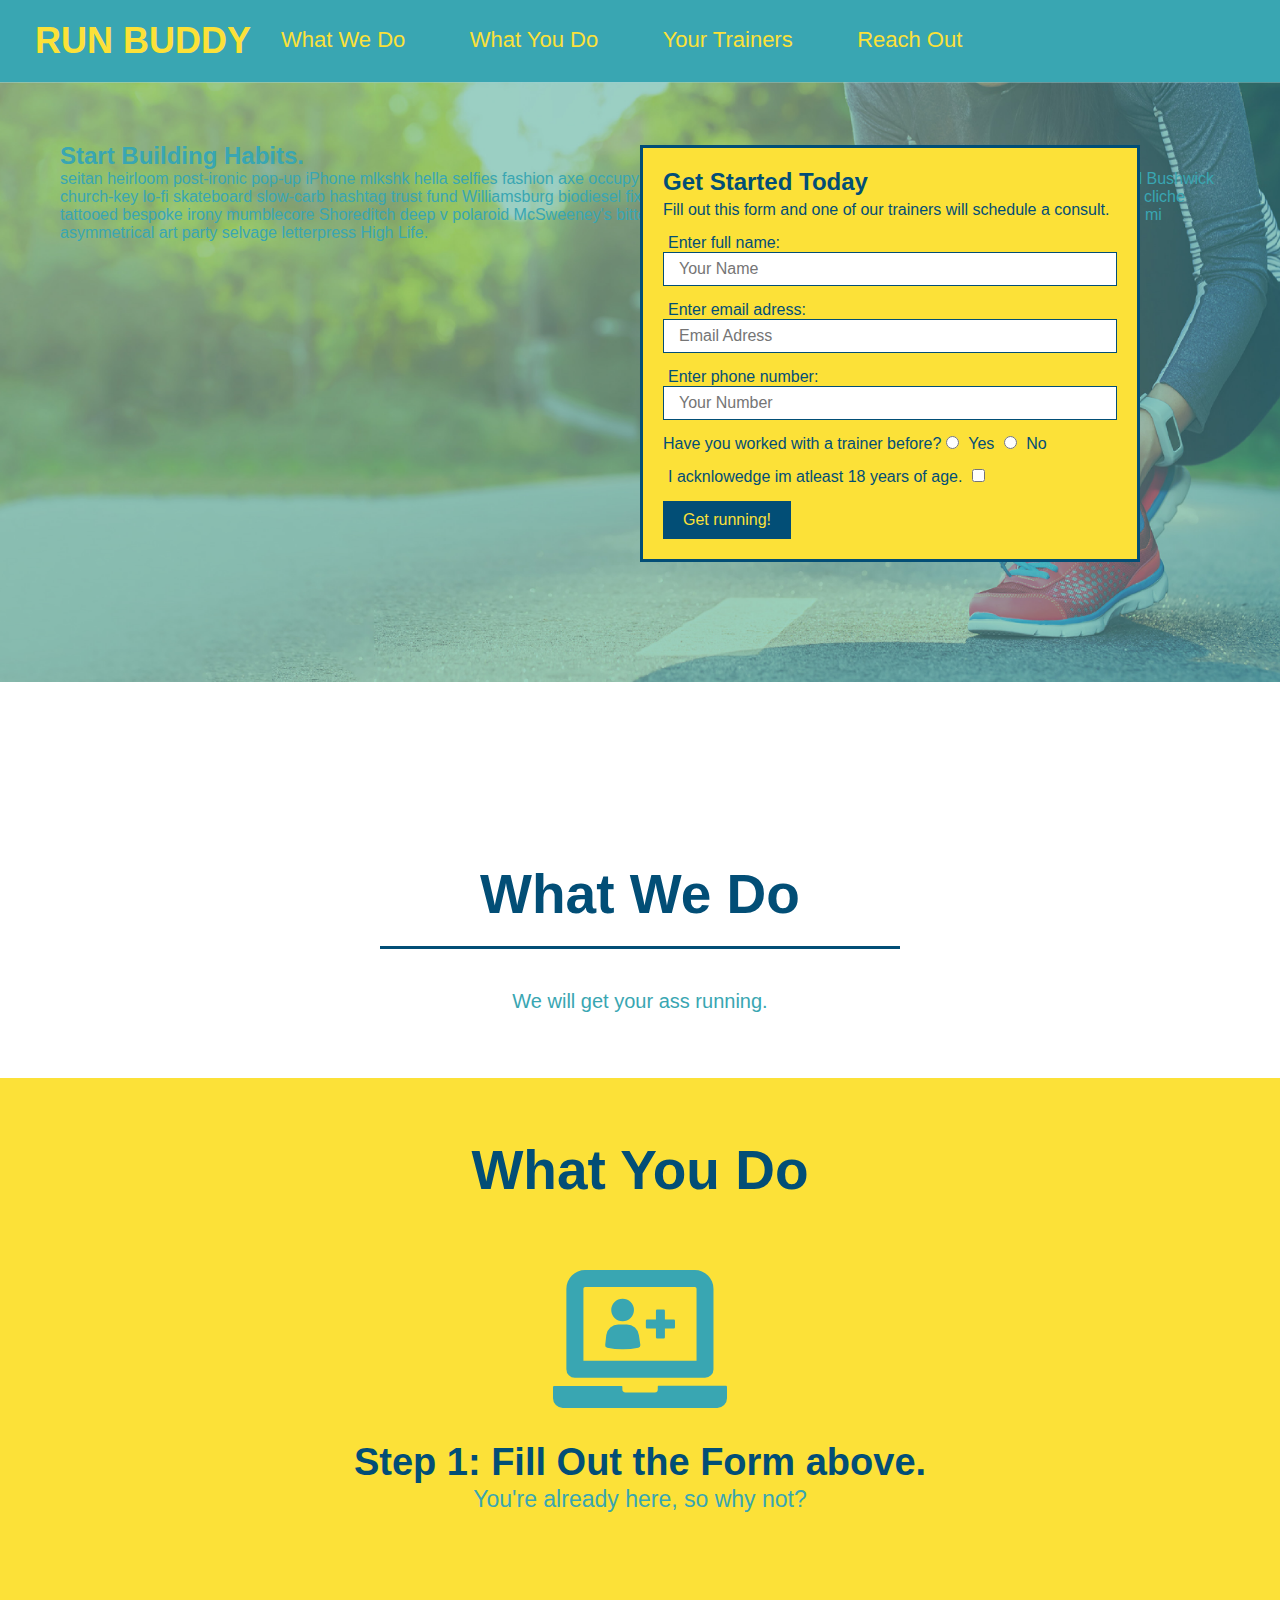
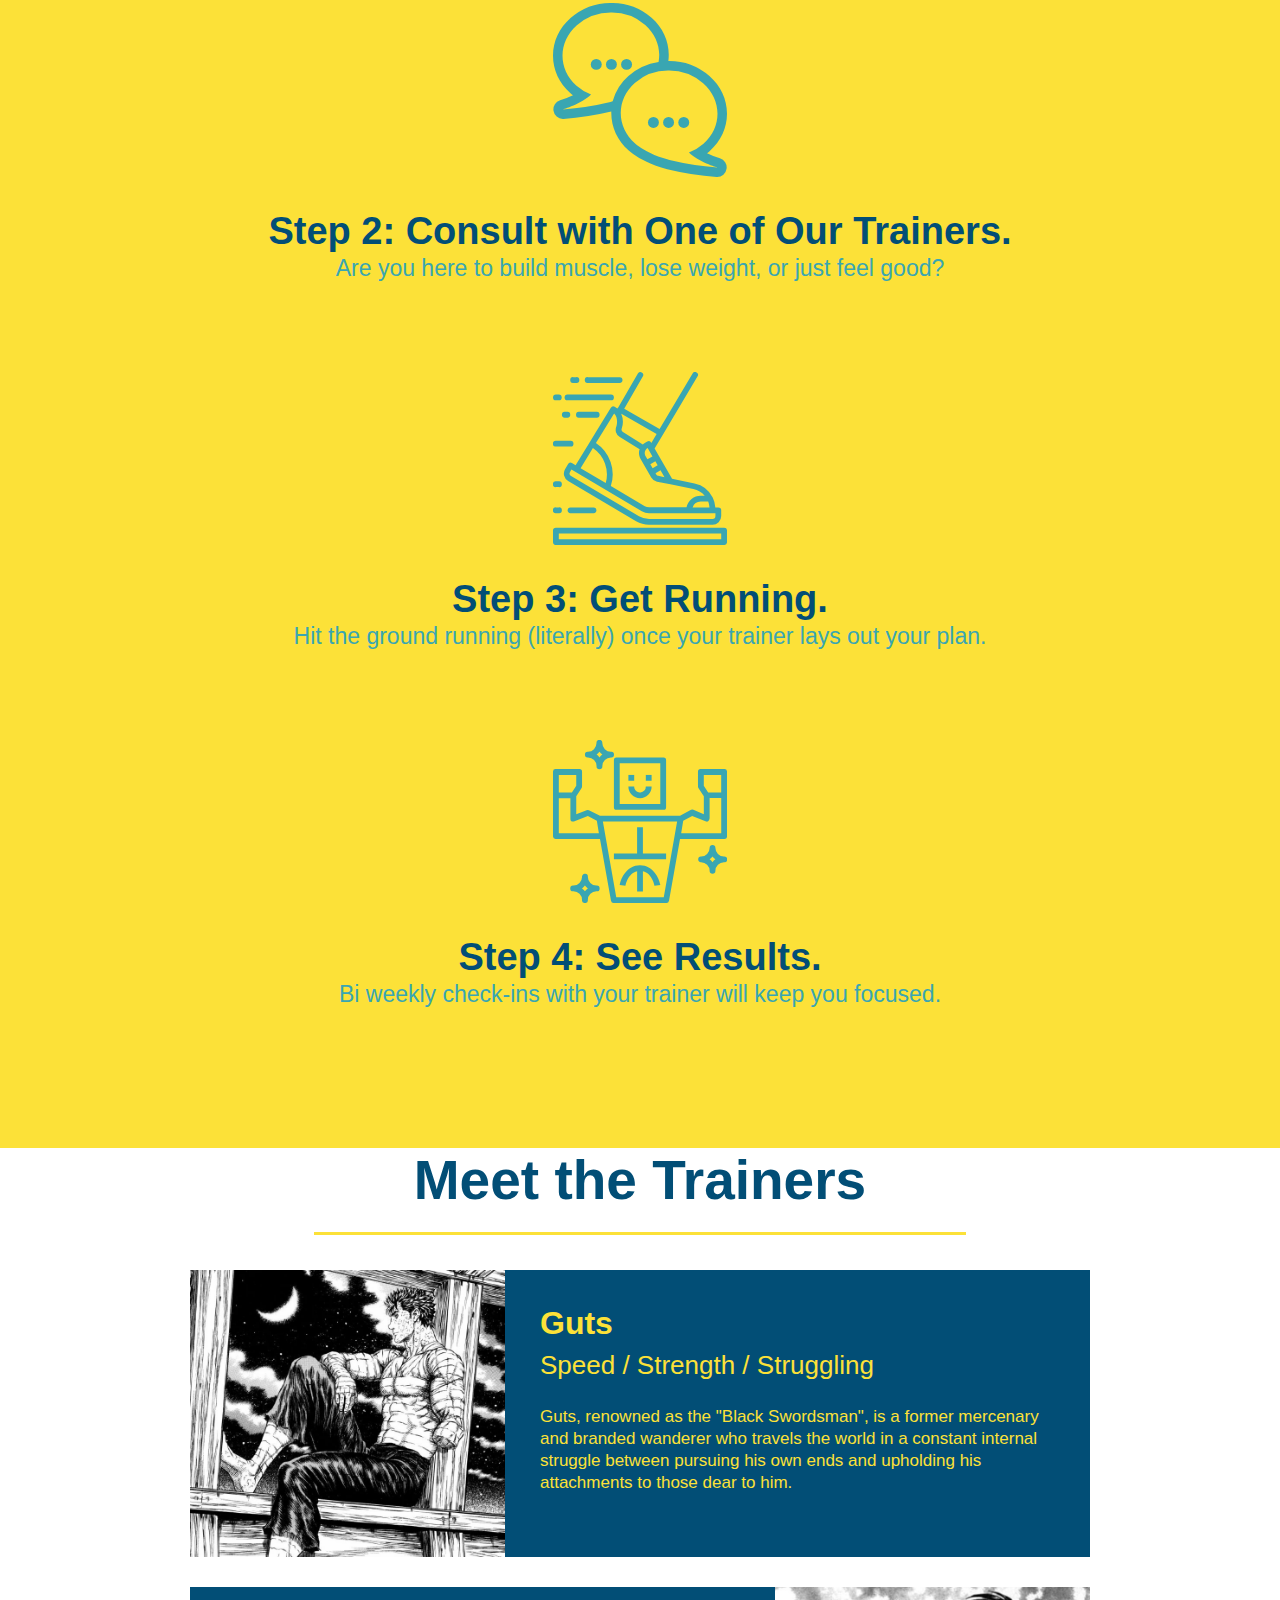
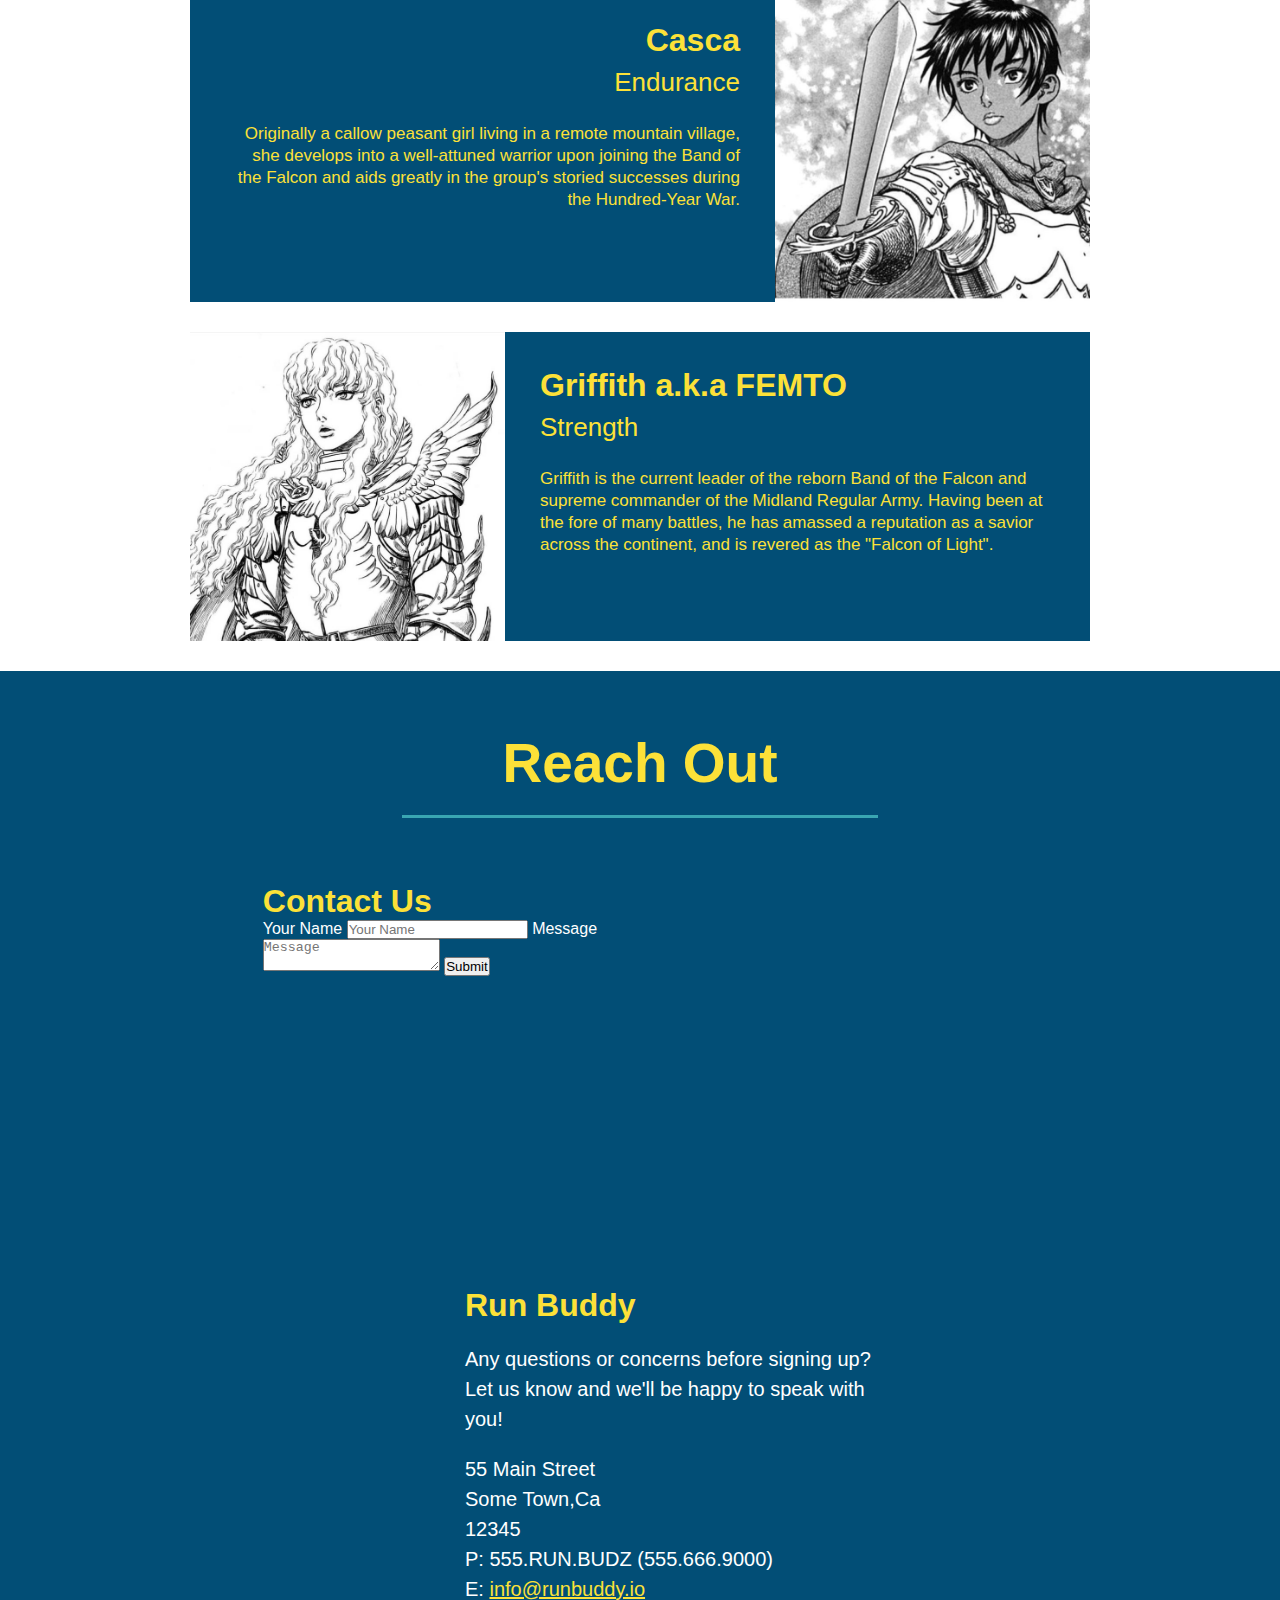
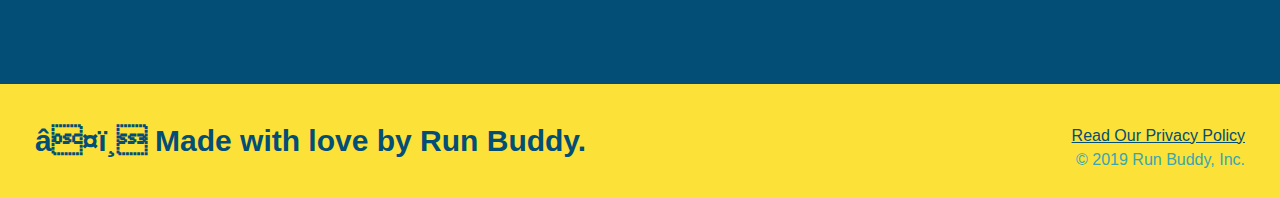
==== index.html @ 1811e9ce "add contact form" ====
<!DOCTYPE html>
<html lang="en">
    <head>
        <link rel="stylesheet" href="./assets/css/style.css" />
        <meta charset="UTF -8"/>
        <title>Run Buddy</title>
    </head>


    <body>
    <!-- navigation-->
    <header>
        <h1>
            <a href="./index.html">RUN BUDDY</a>
        </h1>
        <nav>
            <!--Unordered list element-->
            <ul>
                <!--List item element-->
                <li>
                    <!--Anchor element-->
                    <a href="#what-we-do">What We Do</a>
                </li>
                <li>
                    <a href="#what-you-do">What You Do</a>
                </li>
                <li>
                    <a href="#your-trainers">Your Trainers</a>
                </li>
                <li>
                    <a href="#reach-out"> Reach Out</a>
                </li>
            </ul>
        </nav>
    </header>



    <section class="hero">
        <div class="hero-cta">
            <h2>Start Building Habits.</h2>
            <p>
              seitan heirloom post-ironic pop-up iPhone mlkshk hella selfies fashion axe occupy readymade put a bird on it messenger bag Wes Anderson Schlitz plaid Bushwick church-key lo-fi skateboard slow-carb hashtag trust fund Williamsburg biodiesel fixie farm-to-table 8-bit banjo XOXO Banksy chillwave bicycle rights retro cliche tattooed bespoke irony mumblecore Shoreditch deep v polaroid McSweeney's bitters cray gentrify tofu Marfa you probably haven't heard of them yr banh mi asymmetrical art party selvage letterpress High Life.
            </p>
          </div>
        <div class="hero-form">
            <h3>Get Started Today</h3>
            <p>Fill out this form and one of our trainers will schedule a consult.</p>
            <!-- Add form element -->
            <form>
                <label for="name">Enter full name:</label>
                <input type="text" placeholder="Your Name" name="name" id="name" class="form-input">
                <label for="email">Enter email adress: </label>
                <input type="email" placeholder ="Email Adress" name="email" id="email" class="form-input">
                <label for="phone">Enter phone number:</label>
                <input type="tel" placeholder="Your Number" name="phone" id="phone" class="form-input">
                <p>
                    Have you worked with a trainer before?
                    <input type="radio"name="trainer-confirm" id="trainer-yes"/>
                    <label for ="trainer -yes">Yes</label>
                    <input type= "radio" name ="trainer-confirm" id="trainer-no" />
                    <label for="trainer-no">No</label>
                </p>
                <p>
                    <label for = "checkbox" >
                        I acknlowedge im atleast 18 years of age.
                    </label>
                    <input type ="checkbox" name = "age-confirm" id ="checkbox"/>
                </p>
                <button type="submit">
                    Get running!
                </button>
            </form>
        </div>
    </section>


    <!-- hero/jumbotron-->
    <section>
    </section>

    <!--"what we do" section-->
    <section id="what-we-do" class="intro">
        <h2 class="section-title primary border"> What We Do</h2>  
        <p>
           We will get your ass running.

        </p>
    <!--"what you do section"-->
    </section>
    <section id="what-you-do" class="steps">
        <h2 class="section-title primary-border">What You Do</h2>

        <div>
            <!--inser this img element-->
            <img src="./assets/images/step-1.svg" alt ="" />
            <h3><span>Step 1: Fill Out the Form above.</span></h3>
            <p> You're already here, so why not?</p>
        </div>

        <div>
            <img src="./assets/images/step-2.svg" alt=""/>
            <h3><span>Step 2: Consult with One of Our Trainers.</span></h3>
            <p>Are you here to build muscle, lose weight, or just feel good?</p>
        </div>

        <div>
            <img src="./assets/images/step-3.svg" alt=""/>
            <h3><span>Step 3: Get Running. </span></h3>
            <p> Hit the ground running (literally) once your trainer lays out your plan.</p>
        </div>

        <div>
            <img src="./assets/images/step-4.svg" alt=""/>
            <h3><span>Step 4: See Results.</span></h3>
                <p>Bi weekly check-ins with your trainer will keep you focused.</p>
        </div>
    </section>

    <!--"meet the trainers" section-->
    <section id="your-trainers" class="trainers">
        <h2 class="section-title primary-border">
        Meet the Trainers</h2>
        <article class="trainer">
            <img src="./assets/images/trainer-1.jpg" alt="Guts contemplating gains, ready to struggle."/>
            <div class="trainer-bio text-left">
                <h3> Guts</h3>
                <h4>Speed / Strength / Struggling</h4>
                <p>
                    Guts, renowned as the "Black Swordsman", is a former mercenary and branded wanderer who travels the world in a constant internal
                    struggle between pursuing his own ends and upholding his attachments to those dear to him.
                </p>
            </div>
        </article>
      </section>

      <!-- second trainer bio -->
<article class="trainer">
    <div class="trainer-bio text-right">
      <h3>Casca</h3>
      <h4>Endurance</h4>
      <p>
        Originally a callow peasant girl living in a remote mountain village, she develops into a well-attuned 
        warrior upon joining the Band of the Falcon and aids greatly 
        in the group's storied successes during the Hundred-Year War.
      </p>
    </div>
    <img src="./assets/images/trainer-2.jpg" alt="Casca of the band of the hawk" />
  </article>
  
  <!-- third trainer bio -->
  <article class="trainer">
    <img src="./assets/images/trainer-3.jpg" alt="Harry Smith wearing a headband and lifting comically small pink weights" />
    <div class="trainer-bio text-left">
      <h3>Griffith a.k.a FEMTO</h3>
      <h4>Strength</h4>
      <p>
        Griffith is the current leader of the reborn Band of the Falcon and supreme 
        commander of the Midland Regular Army. Having been at the fore of many battles, 
        he has amassed a reputation as a savior across the continent, and is revered as the "Falcon of Light".
      </p>
    </div>
  </article>

    <!--"reach out" section-->
    <section id="reach-out" class="contact">
        <h2 class ="section-title secondary-border">Reach Out</h2>
        <div class ="contact-info">
            <div class="contact-form">
                <h3>Contact Us</h3>
                <form>
                   <label for="contact-name">Your Name</label>
                   <input type="text" id="contact-name" placeholder="Your Name" />
              
                   <label for="contact-message">Message</label>
                   <textarea id="contact-message" placeholder="Message"></textarea>
              
                   <button type="submit">Submit</button>
                  </form>
              </div>
            <iframe src="https://www.google.com/maps/embed?pb=!1m18!1m12!1m3!1d3147.1079747227936!2d-120.42364418397035!3d37.92790791110593!2m3!1f0!2f0!3f0!3m2!1i1024!2i768!4f13.1!3m3!1m2!1s0x8090c49129b6ac57%3A0xb56c7eb95a2cd8bd!2sMain%20St%2C%20California%2095327!5e0!3m2!1sen!2sus!4v1616426329495!5m2!1sen!2sus"
            width="400"
            height="400"
            style="border:0;"
            allowfullscreen=""
            loading="lazy">
            </iframe>
        

        <div>
            <h3> Run Buddy</h3>
            <p>
                Any questions or concerns before signing up?
                <br />
                Let us know and we'll be happy to speak with you!
            </p>
            <address>
                55 Main Street <br/>
                Some Town,Ca <br/>
                12345<br/>
                P: 555.RUN.BUDZ (555.666.9000)<BR/>
                E: <a href="mailto:info@runbuddy.io">info@runbuddy.io</a>
            </address>
        </div> 

    </section>

    <!--footer-->
    <footer>
        <h2>❤️ Made with love by Run Buddy. </h2>
        <div>
            <a href='privacy-policy.html'>Read Our Privacy Policy</a><br />
            &copy; 2019 Run Buddy, Inc.
        </div>
    </footer>

    </body>
</html>
---- assets/css/style.css ----
* {
    margin: 0;
    padding: 0;
    box-sizing: border-box;
  }
body {
    /* more on this crazy alphanumerical value in a minute! */
    color: #39a6b2;
    font-family: Helvetica, Arial, sans-serif;
  }
    /* apply styles to <header> */
header {
    padding: 20px 35px;
    background-color: #39a6b2;
    display: flex;
    flex-wrap: wrap;
  

}
header h1 {
    font-weight: bold;
    font-size: 36px;
    color: #fce138;
    margin: 0;

}

header a {
    text-decoration: none;
    color: #fce138;
}

header nav {
    float: right;
    margin: 7px 0;
}

header nav ul li {
    display: inline;
}
header nav ul li a {
    margin: 0 30px;
    font-weight: lighter;
    font-size: 22px;
}
header h1 {
    font-weight: bold;
    font-size: 36px;
    color: #fce138;
    margin:  0;
    display: inline;
}

footer {
    background:#fce138;
    width: 100%;
    padding: 40px 35px;
}
footer h2 {
    display: inline;
    color: #024e76;
    font-size: 30px;
    margin: 0ch;
}

footer div{
    float: right;
    line-height: 1.5;
    text-align: right;
}

footer a {
    color: #024e76;
}
section {
    padding: 60px;  
}


/* Home pageHero Style Start */
.hero {
    background-image: url("../images/hero-bg.jpg");
    height: 600px;
    background-size: cover;
    background-position: center;
    position: relative;
  }

.hero-form{
    background-color: #fce138;
    padding: 20px;
    width: 500px;
    color:#024e76;
    border-style: solid;
    border-width: 3px solid #024e76;
    position: absolute;
    bottom:120px;
    right: 140px;


}
.hero-form h3 {
    font-size: 24px;
    margin: 0;
}

.hero-form p {
    margin: 5px 0 15px 0;
}
.form-input {
    border: 1px solid #024e76;
    display: block;
    padding:  7px 15px;
    font-size: 16px;
    color: #024e76;
    width: 100%;
    margin-bottom: 15px;
}
.hero-form label {
    margin: 0 5px
}
.hero-form button {
    padding: 10px 20px ;
    background-color: #024e76;
    color: #fce138;
    border: none;
    font-size: 16px;
}
/* Hero Style End*/

.intro {
    text-align: center;
  }


.intro p {
    line-height: 1.7;
    color: #39a6b2;
    width: 80%;
    font-size: 20px;
    margin: 0 auto
}
.steps {
    text-align: center;
    background: #fce138;
}


.section-title {
    font-size: 55px;
    color: #024e76;
    margin-bottom: 35px;
    padding: 0 100px 20px 100px;
    display: inline-block;
    border-bottom: 3px solid;
}
.primary-border{
    border-color: #fce138;
}
.secondary-border {
    border-color: #39a6b2;
}
.steps div {
    margin-bottom: 80px;
}
.steps img {
    width: 15%;
    margin: 10px 0;
}
.steps h3{
    color: #024e76;
    font-size: 46px;
    margin-top: 10px;
}
.steps p {
    color: #39a6b2;
    font-size: 23px;
}
.steps span {
    font-size: 38px;
  }
  .trainers {
    text-align: center;
    padding: 0;
  }
  .trainer {
    width: 900px;
    margin: 0 auto 30px auto;
    background: #024e76;
    color: #fce138;
    overflow: auto;
    
  }
  .trainer img {
    width: 35%;
    float: left;
  }
  .trainer-bio {
    padding: 35px;
    float: left;
    width: 65%;
  }
  .trainer-bio h3 {
    font-size: 32px;
    margin-bottom: 8px;
  }
  
  .trainer-bio h4 {
    font-weight: lighter;
    font-size: 26px;
    margin-bottom: 25px;
  }
  
  .trainer-bio p {
    font-size: 17px;
    line-height: 1.3;
  }

  .text-left {
    text-align: left;
  }
  
  .text-right {
    text-align: right;
  }
  /* REACH OUT STYLES START */
.contact {
    text-align: center;
    background: #024e76;
  }
  .contact h2 {
    color: #fce138;
  }
  .contact-info iframe {
    width: 400px;
    height: 400px;
  }
  .contact-info div {
    width: 410px;
    display: inline-block;
    vertical-align: top;
    text-align: left;
    margin: 30px 0 0 60px;
    color: white;
  }
.contact-info h3 {
    color: #fce138;
    font-size: 32px;
  }
  
  .contact-info p, .contact-info address {
    margin: 20px 0;
    line-height: 1.5;
    font-size: 20px;
    font-style: normal;
  }
  
  .contact-info a {
    color: #fce138;
  }
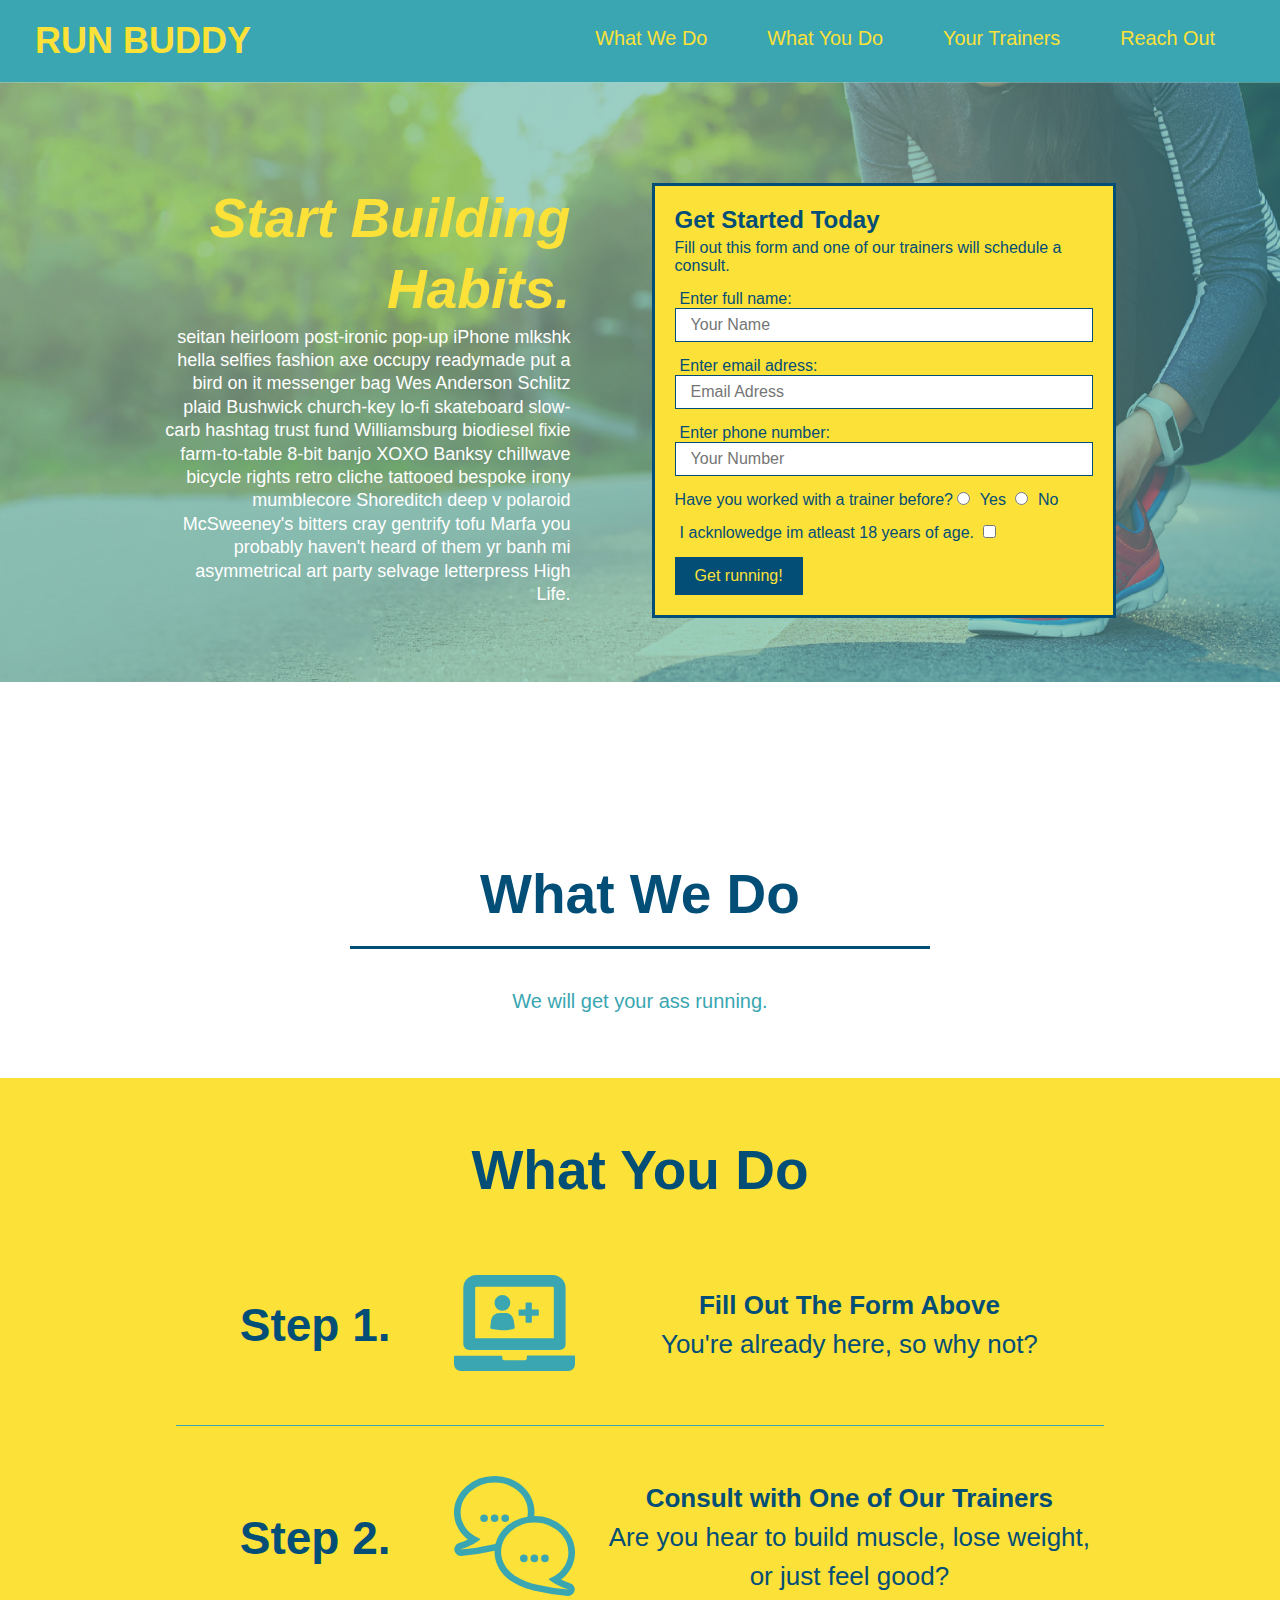
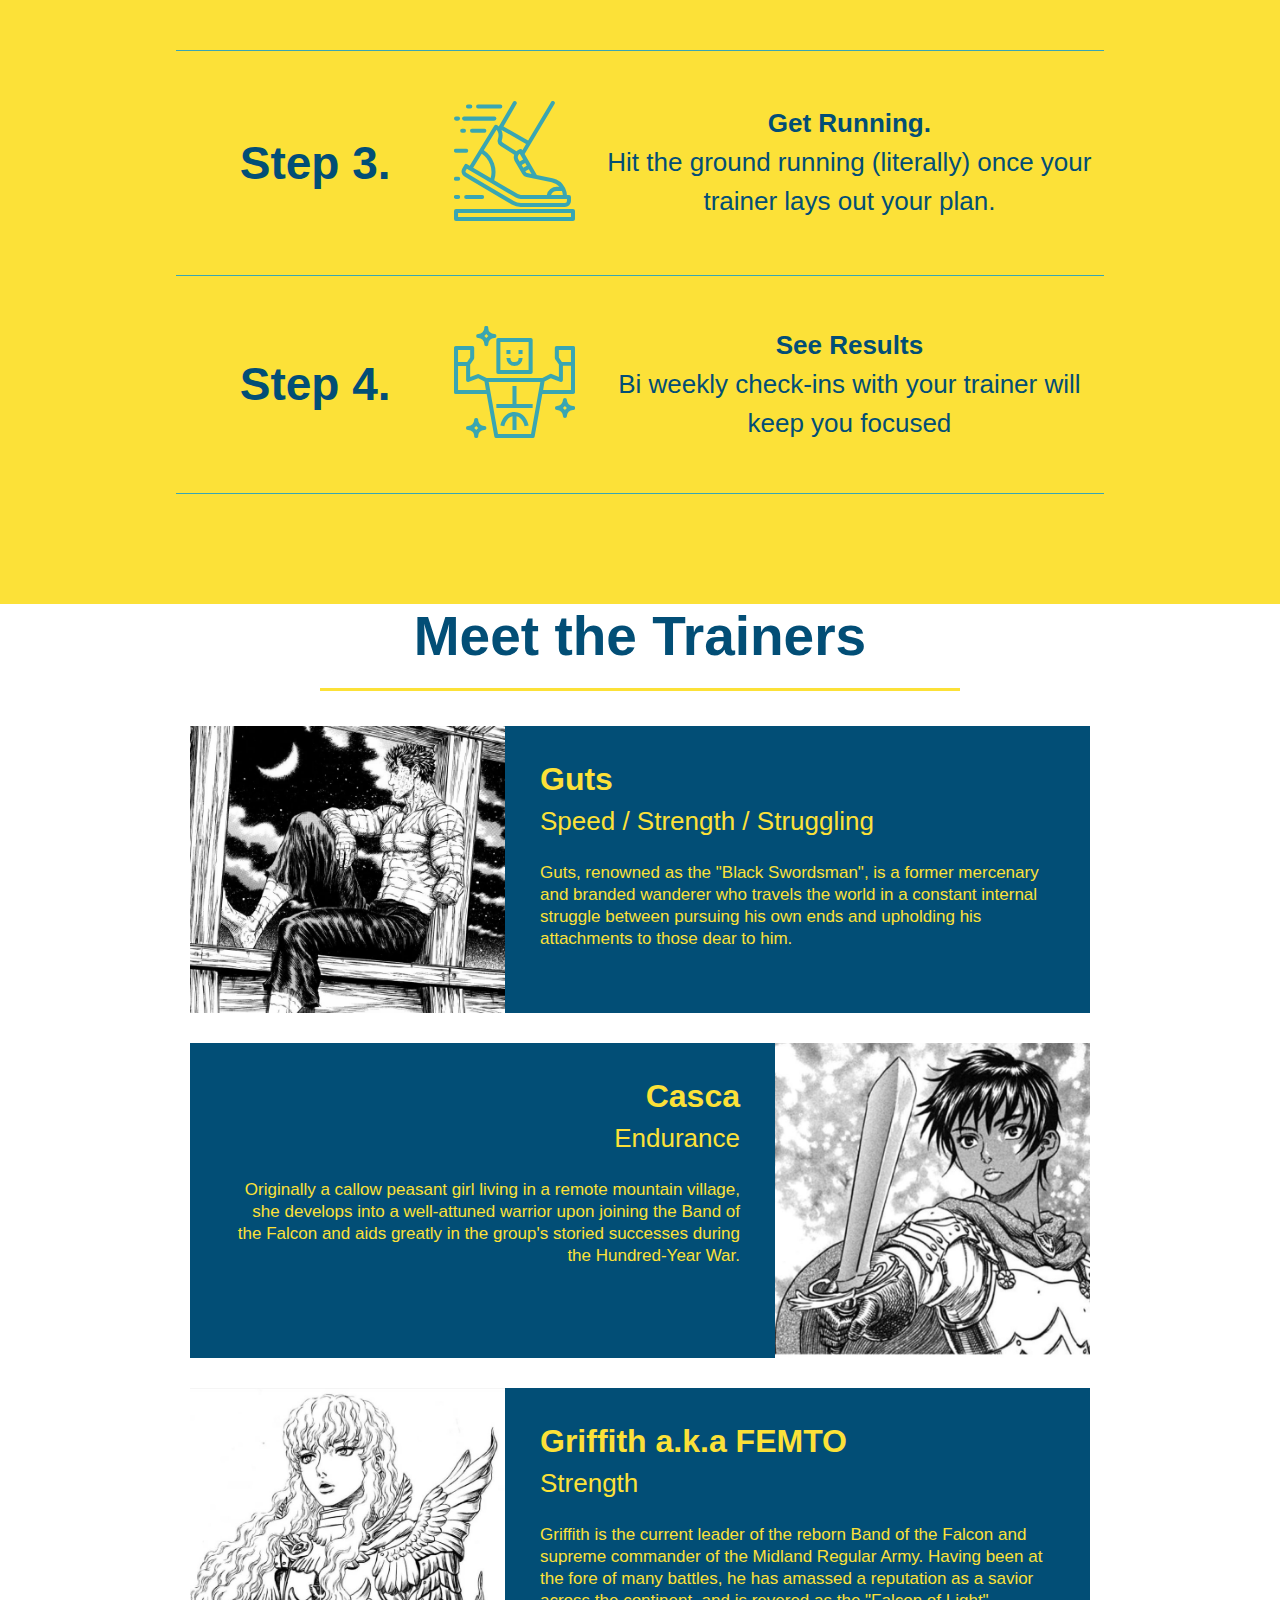
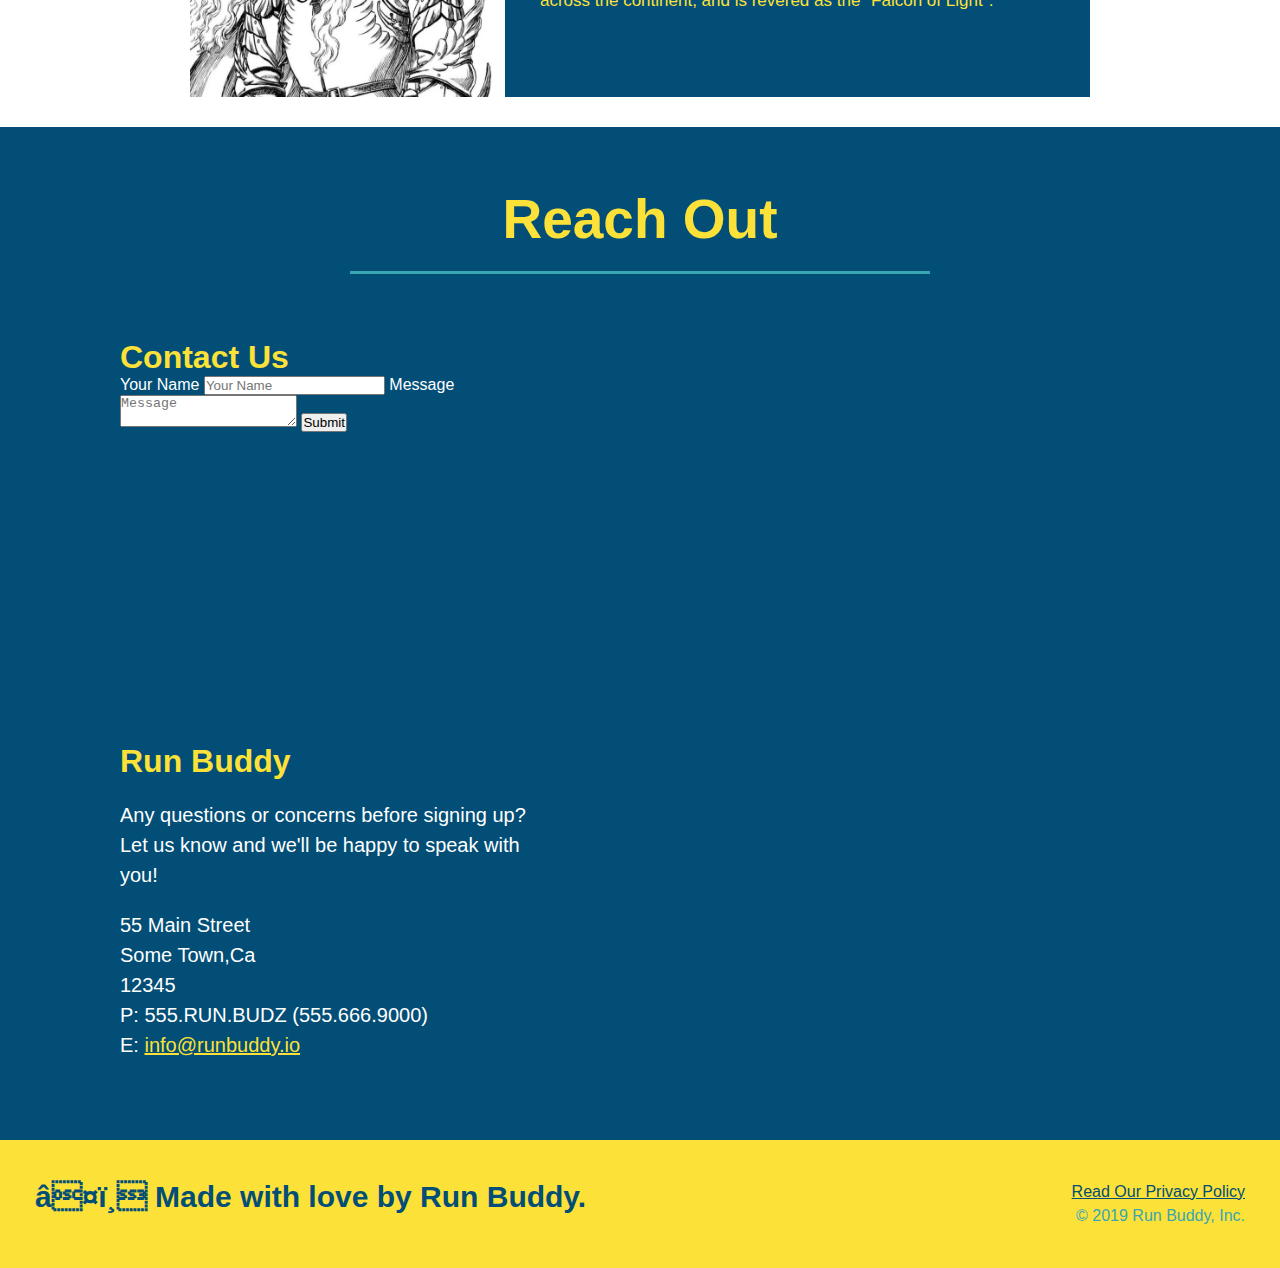
==== commit 61706f4e: "add flexbox to the steps" ====
--- a/index.html
+++ b/index.html
@@ -79,48 +79,96 @@
     <section>
     </section>
 
+
+
     <!--"what we do" section-->
     <section id="what-we-do" class="intro">
-        <h2 class="section-title primary border"> What We Do</h2>  
-        <p>
+        <div class="flex row">
+            <h2 class="section-title primary border"> What We Do</h2>  
+        </div>
+        <div class="flex-row"> 
+            <p>
            We will get your ass running.
 
-        </p>
+            </p>
+        </div>
+
+
+
+    
+    </section>
     <!--"what you do section"-->
-    </section>
     <section id="what-you-do" class="steps">
-        <h2 class="section-title primary-border">What You Do</h2>
-
-        <div>
-            <!--inser this img element-->
-            <img src="./assets/images/step-1.svg" alt ="" />
-            <h3><span>Step 1: Fill Out the Form above.</span></h3>
-            <p> You're already here, so why not?</p>
-        </div>
-
-        <div>
-            <img src="./assets/images/step-2.svg" alt=""/>
-            <h3><span>Step 2: Consult with One of Our Trainers.</span></h3>
-            <p>Are you here to build muscle, lose weight, or just feel good?</p>
-        </div>
-
-        <div>
-            <img src="./assets/images/step-3.svg" alt=""/>
-            <h3><span>Step 3: Get Running. </span></h3>
-            <p> Hit the ground running (literally) once your trainer lays out your plan.</p>
-        </div>
-
-        <div>
-            <img src="./assets/images/step-4.svg" alt=""/>
-            <h3><span>Step 4: See Results.</span></h3>
-                <p>Bi weekly check-ins with your trainer will keep you focused.</p>
-        </div>
-    </section>
+        <div class="flex row">
+            <h2 class="section-title primary-border">What You Do</h2>
+        </div>
+
+
+
+        <div class="step">
+            <h3>Step 1.</h3>
+            <div class="step-info">
+              <div class="step-img">
+                <img src="./assets/images/step-1.svg" alt="" />
+              </div>
+              <div class="step-text">
+                <h4>Fill Out The Form Above</h4>
+                <p>You're already here, so why not?</p>
+              </div>
+            </div>
+        </div>
+
+        
+        <div class="step">
+            <h3>Step 2.</h3>
+            <div class="step-info">
+              <div class="step-img">
+                <img src="./assets/images/step-2.svg" alt="" />
+              </div>
+              <div class="step-text">
+                <h4>Consult with One of Our Trainers</h4>
+                <p>Are you hear to build muscle, lose weight, or just feel good?</p>
+              </div>
+            </div>
+        </div>
+        
+        <div class="step">
+            <h3>Step 3.</h3>
+            <div class="step-info">
+              <div class="step-img">
+                <img src="./assets/images/step-3.svg" alt="" />
+              </div>
+              <div class="step-text">
+                <h4>Get Running.</h4>
+                <p>Hit the ground running (literally) once your trainer lays out your plan.</p>
+              </div>
+            </div>
+        </div>
+
+        
+        <div class="step">
+            <h3>Step 4.</h3>
+            <div class="step-info">
+              <div class="step-img">
+                <img src="./assets/images/step-4.svg" alt="" />
+              </div>
+              <div class="step-text">
+                <h4>See Results</h4>
+                <p>Bi weekly check-ins with your trainer will keep you focused</p>
+              </div>
+            </div>
+        </div>
+
+    </section>
+
+
 
     <!--"meet the trainers" section-->
     <section id="your-trainers" class="trainers">
-        <h2 class="section-title primary-border">
-        Meet the Trainers</h2>
+        <div class="flex row">
+            <h2 class="section-title primary-border">
+            Meet the Trainers</h2>
+        </div>
         <article class="trainer">
             <img src="./assets/images/trainer-1.jpg" alt="Guts contemplating gains, ready to struggle."/>
             <div class="trainer-bio text-left">
@@ -164,7 +212,9 @@
 
     <!--"reach out" section-->
     <section id="reach-out" class="contact">
-        <h2 class ="section-title secondary-border">Reach Out</h2>
+        <div class="flex row">
+            <h2 class ="section-title secondary-border">Reach Out</h2>
+        </div>
         <div class ="contact-info">
             <div class="contact-form">
                 <h3>Contact Us</h3>
--- a/assets/css/style.css
+++ b/assets/css/style.css
@@ -13,8 +13,9 @@
     padding: 20px 35px;
     background-color: #39a6b2;
     display: flex;
+    justify-content: space-between;
     flex-wrap: wrap;
-  
+
 
 }
 header h1 {
@@ -22,7 +23,6 @@
     font-size: 36px;
     color: #fce138;
     margin: 0;
-
 }
 
 header a {
@@ -35,13 +35,18 @@
     margin: 7px 0;
 }
 
-header nav ul li {
-    display: inline;
-}
+header nav ul {
+  display: flex;
+  flex-wrap: wrap;
+  justify-content: space-between;
+  align-items: center;
+  list-style: none;
+}
+
 header nav ul li a {
     margin: 0 30px;
     font-weight: lighter;
-    font-size: 22px;
+    font-size: 1.55vw;
 }
 header h1 {
     font-weight: bold;
@@ -55,16 +60,17 @@
     background:#fce138;
     width: 100%;
     padding: 40px 35px;
+    display: flex;
+    flex-wrap: wrap;
+    justify-content: space-between;
 }
 footer h2 {
-    display: inline;
     color: #024e76;
     font-size: 30px;
     margin: 0ch;
 }
 
 footer div{
-    float: right;
     line-height: 1.5;
     text-align: right;
 }
@@ -84,20 +90,33 @@
     background-size: cover;
     background-position: center;
     position: relative;
-  }
-
+    display: flex;
+    justify-content: center;
+    flex-wrap: wrap;
+  }
+
+.hero-cta {
+  width: 35%;
+  text-align: right;
+  margin: 3.5%;
+  color: #fff;
+  font-size: 18px;
+  line-height: 1.3;
+}
+.hero-cta h2 {
+  font-style: italic;
+  font-size: 55px;
+  color: #fce138;
+}
+  
 .hero-form{
     background-color: #fce138;
     padding: 20px;
     width: 500px;
     color:#024e76;
     border-style: solid;
-    border-width: 3px solid #024e76;
-    position: absolute;
-    bottom:120px;
-    right: 140px;
-
-
+    width: 40%;
+    margin: 3.5%;
 }
 .hero-form h3 {
     font-size: 24px;
@@ -128,9 +147,6 @@
 }
 /* Hero Style End*/
 
-.intro {
-    text-align: center;
-  }
 
 
 .intro p {
@@ -138,21 +154,20 @@
     color: #39a6b2;
     width: 80%;
     font-size: 20px;
-    margin: 0 auto
-}
-.steps {
+    margin: 0 auto;
     text-align: center;
-    background: #fce138;
-}
+}
+
 
 
 .section-title {
     font-size: 55px;
     color: #024e76;
-    margin-bottom: 35px;
-    padding: 0 100px 20px 100px;
-    display: inline-block;
     border-bottom: 3px solid;
+    padding-bottom: 20px;
+    text-align: center;
+    margin: 0 auto 35px auto;
+    width: 50%;
 }
 .primary-border{
     border-color: #fce138;
@@ -160,27 +175,57 @@
 .secondary-border {
     border-color: #39a6b2;
 }
-.steps div {
-    margin-bottom: 80px;
-}
-.steps img {
-    width: 15%;
-    margin: 10px 0;
-}
-.steps h3{
+
+.steps {
+  text-align: center;
+  background: #fce138;
+}
+
+.step {
+  margin: 50px auto;
+  padding-bottom: 50px;
+  width: 80%;
+  border-bottom: 1px solid #39a6b2;
+  display: flex;
+  flex-wrap: wrap;
+  align-items:center ;
+  justify-content: space-between;
+}
+
+.step-text p {
+  font-size: 26px;
+  line-height: 1.5;
+  color: #024e76;
+}
+.step h3{
     color: #024e76;
     font-size: 46px;
-    margin-top: 10px;
-}
-.steps p {
-    color: #39a6b2;
-    font-size: 23px;
-}
-.steps span {
-    font-size: 38px;
-  }
+    flex: 1 30%;
+    
+}
+.step-text h4 {
+  font-size: 26px;
+  line-height: 1.5;
+  color: #024e76;
+}
+.step-info {
+  flex: 2 70%;
+  display: flex;
+  flex-wrap:wrap ;
+  align-items: center;
+}
+.step-text{
+  flex: 12;
+}
+.step-img {
+  flex: 1 12%;
+  margin-right: 20px;
+}
+.step-img img {
+  max-width: 100%;
+}
+
   .trainers {
-    text-align: center;
     padding: 0;
   }
   .trainer {
@@ -225,7 +270,6 @@
   }
   /* REACH OUT STYLES START */
 .contact {
-    text-align: center;
     background: #024e76;
   }
   .contact h2 {
@@ -258,4 +302,6 @@
   .contact-info a {
     color: #fce138;
   }
-  
+  .flex-row {
+    display: flex;
+  }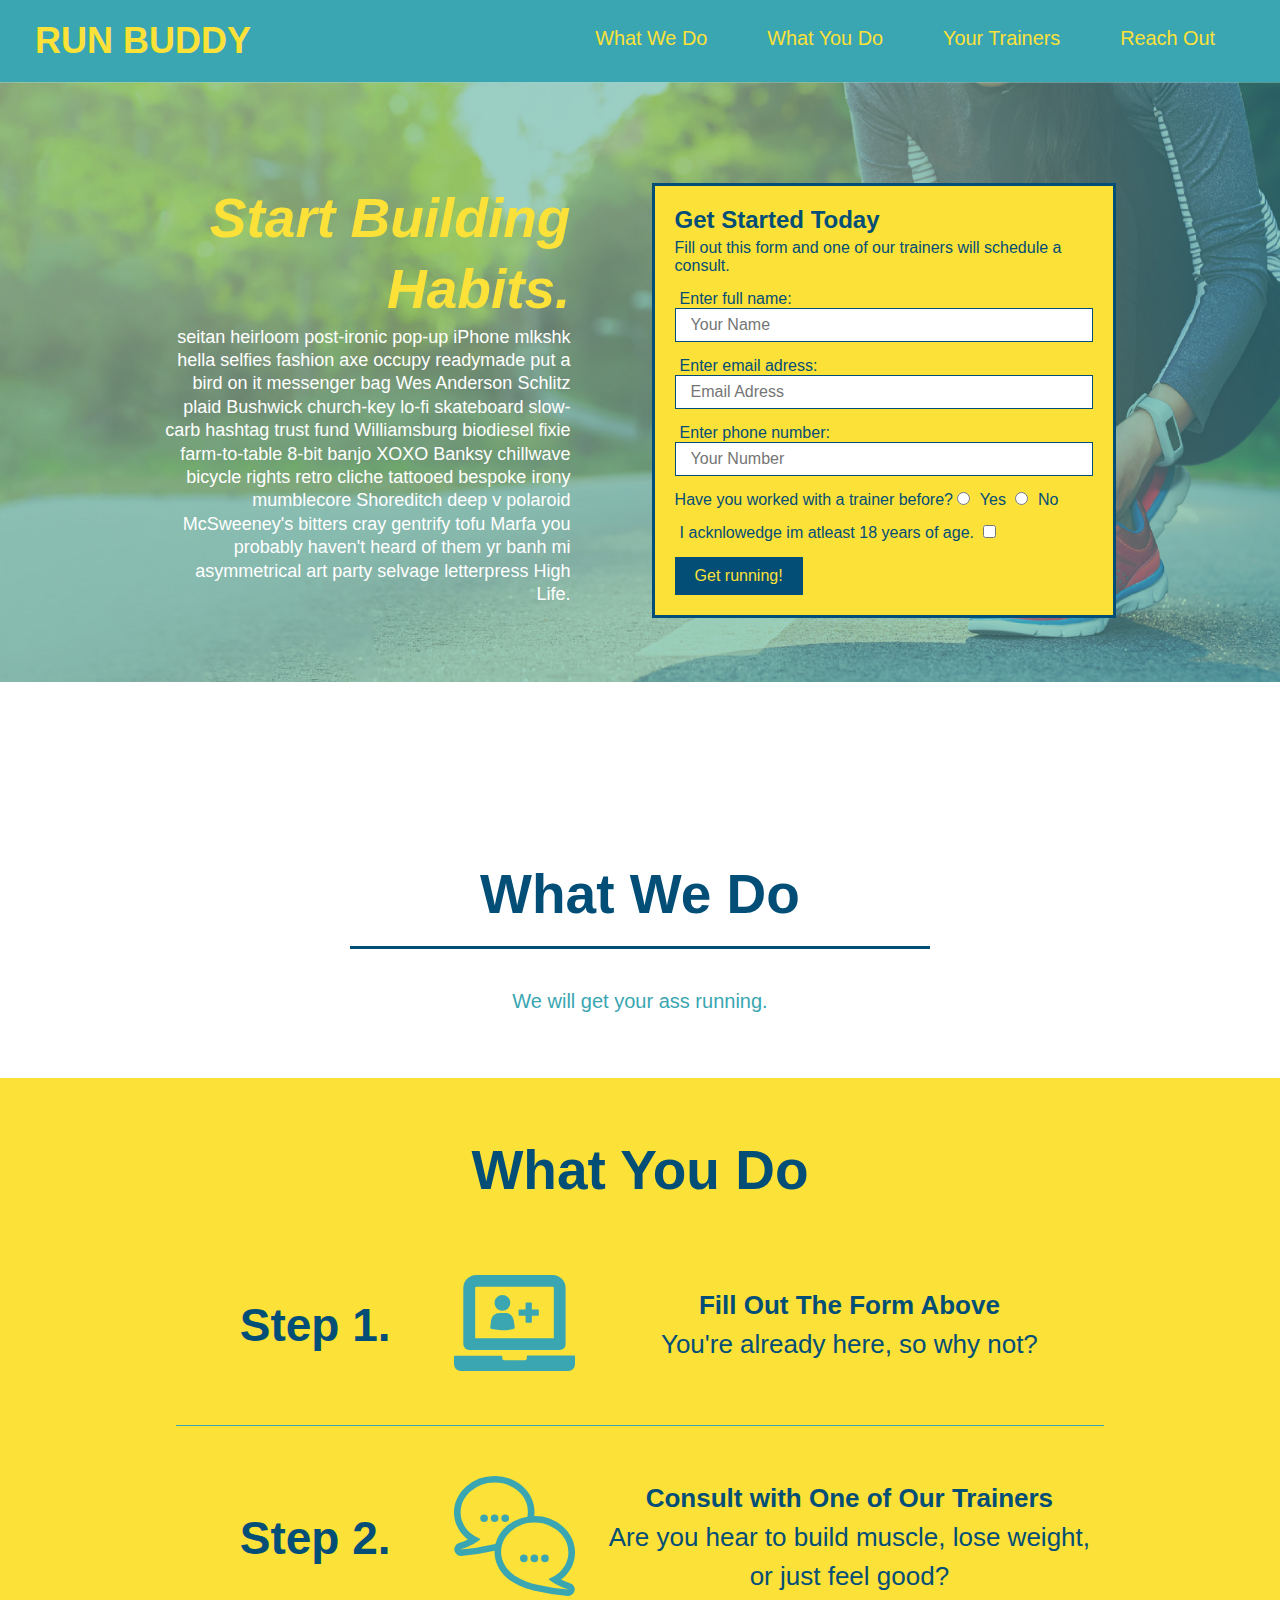
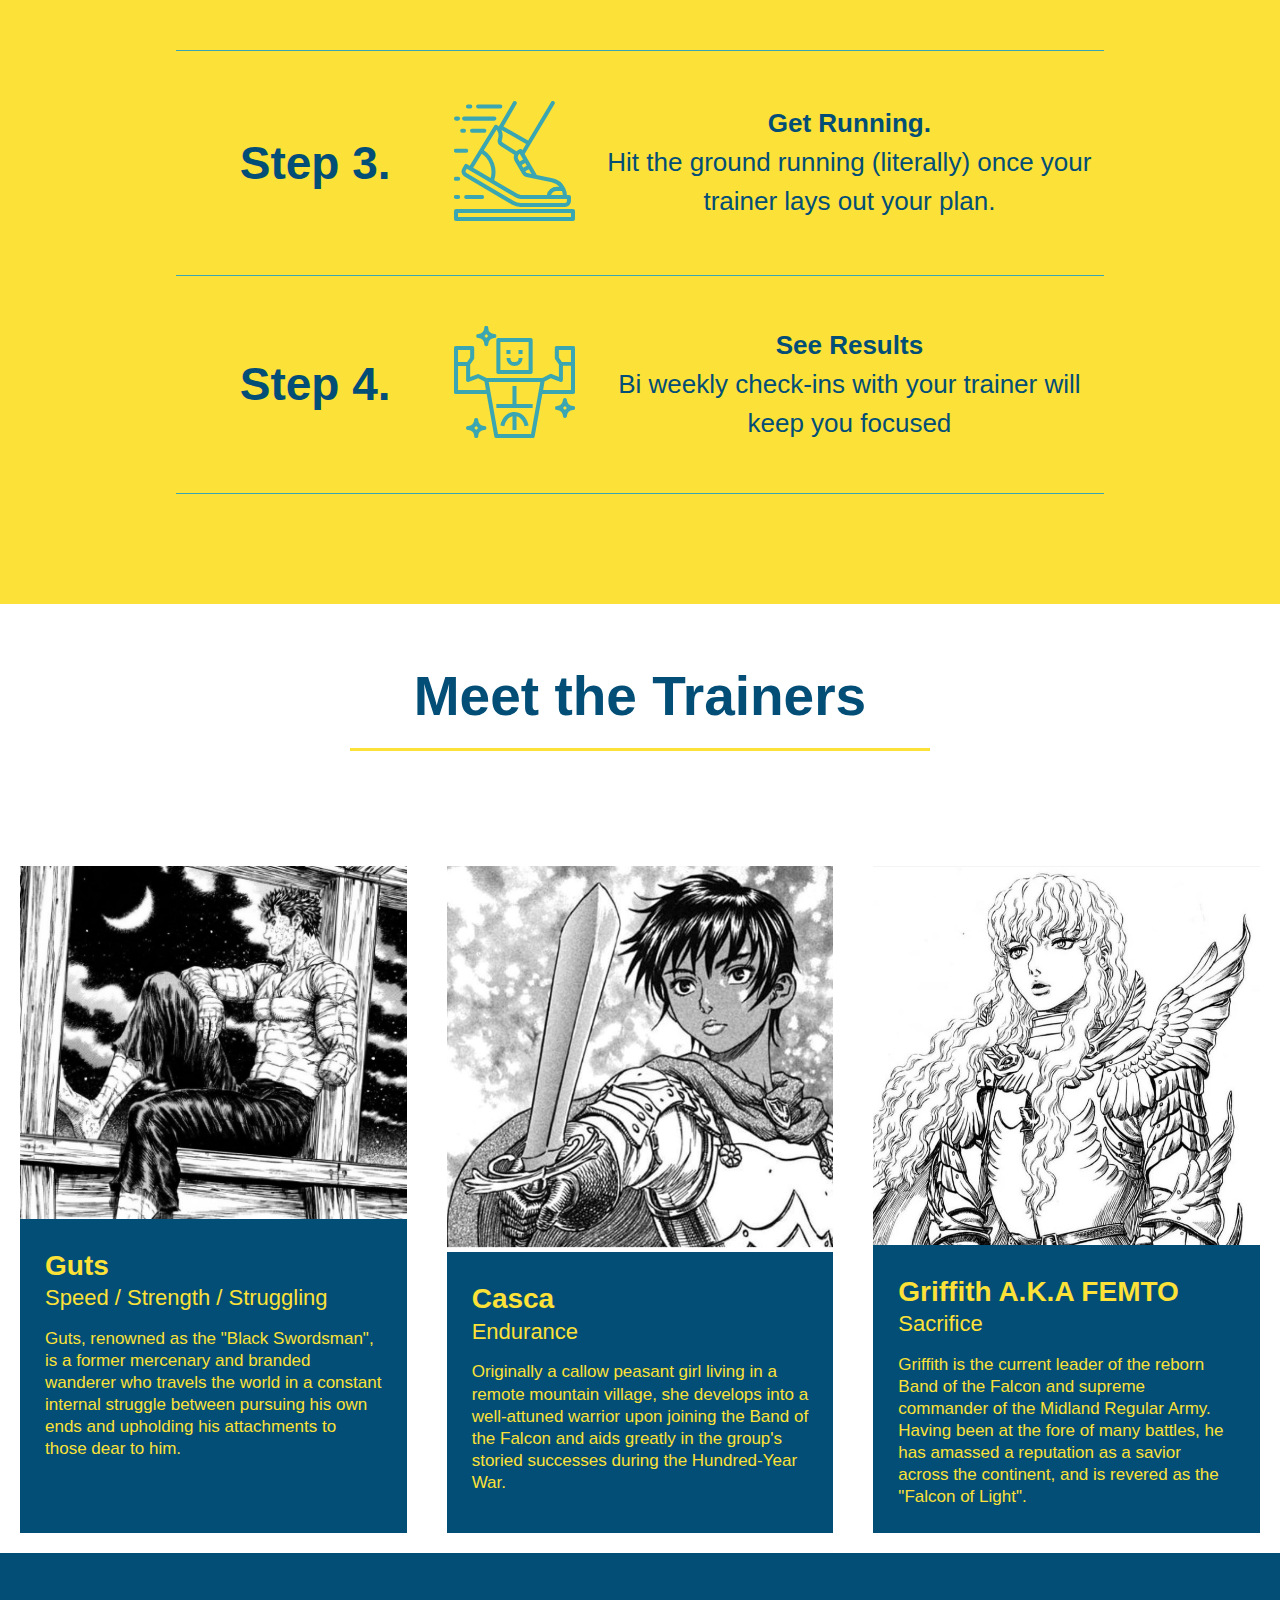
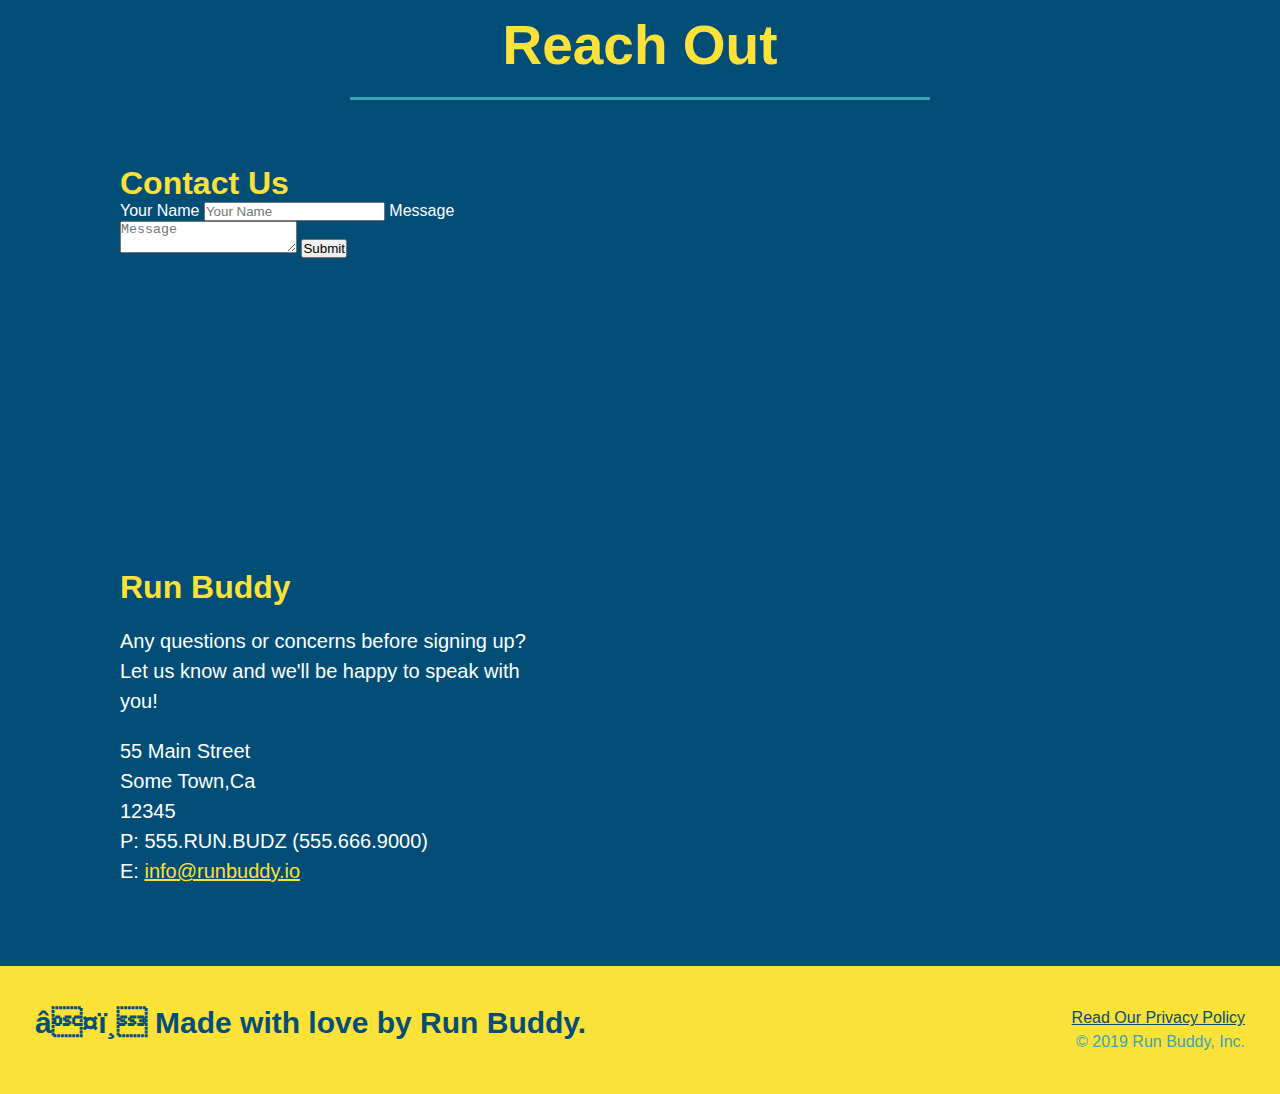
==== commit 9f9a8e73: "add flexbox to trainers" ====
--- a/index.html
+++ b/index.html
@@ -164,51 +164,56 @@
 
 
     <!--"meet the trainers" section-->
-    <section id="your-trainers" class="trainers">
+    <section id="your-trainers">
         <div class="flex row">
             <h2 class="section-title primary-border">
             Meet the Trainers</h2>
         </div>
-        <article class="trainer">
-            <img src="./assets/images/trainer-1.jpg" alt="Guts contemplating gains, ready to struggle."/>
-            <div class="trainer-bio text-left">
-                <h3> Guts</h3>
-                <h4>Speed / Strength / Struggling</h4>
-                <p>
-                    Guts, renowned as the "Black Swordsman", is a former mercenary and branded wanderer who travels the world in a constant internal
-                    struggle between pursuing his own ends and upholding his attachments to those dear to him.
-                </p>
-            </div>
-        </article>
-      </section>
+    </section>
+
+<div class="trainers">
+    <article class="trainer">
+        <img src="./assets/images/trainer-1.jpg" alt="Guts contemplating gains, ready to struggle."/>
+        <div class="trainer-bio">
+            <h3 class="trainer-name"> Guts</h3>
+            <h4 class="trainer-role">Speed / Strength / Struggling</h4>
+            <p>
+                Guts, renowned as the "Black Swordsman", is a former mercenary and branded wanderer who travels the world in a constant internal
+                struggle between pursuing his own ends and upholding his attachments to those dear to him.
+            </p>
+        </div>
+    </article>
 
       <!-- second trainer bio -->
-<article class="trainer">
-    <div class="trainer-bio text-right">
-      <h3>Casca</h3>
-      <h4>Endurance</h4>
-      <p>
-        Originally a callow peasant girl living in a remote mountain village, she develops into a well-attuned 
-        warrior upon joining the Band of the Falcon and aids greatly 
-        in the group's storied successes during the Hundred-Year War.
-      </p>
-    </div>
-    <img src="./assets/images/trainer-2.jpg" alt="Casca of the band of the hawk" />
-  </article>
+
+    <article class="trainer">
+        <img src="./assets/images/trainer-2.jpg" alt="Casca of the band of the hawk" />
+        <div class="trainer-bio ">
+            <h3 class="trainer-name"> Casca</h3>
+            <h4 class="trainer-role">Endurance</h4>
+            <p>
+                Originally a callow peasant girl living in a remote mountain village, she develops into a well-attuned 
+                warrior upon joining the Band of the Falcon and aids greatly 
+                in the group's storied successes during the Hundred-Year War.
+            </p>
+        </div>
+    
+    </article>
   
   <!-- third trainer bio -->
   <article class="trainer">
-    <img src="./assets/images/trainer-3.jpg" alt="Harry Smith wearing a headband and lifting comically small pink weights" />
-    <div class="trainer-bio text-left">
-      <h3>Griffith a.k.a FEMTO</h3>
-      <h4>Strength</h4>
-      <p>
-        Griffith is the current leader of the reborn Band of the Falcon and supreme 
-        commander of the Midland Regular Army. Having been at the fore of many battles, 
-        he has amassed a reputation as a savior across the continent, and is revered as the "Falcon of Light".
-      </p>
-    </div>
-  </article>
+        <img src="./assets/images/trainer-3.jpg" alt="Harry Smith wearing a headband and lifting comically small pink weights" />
+        <div class="trainer-bio ">
+            <h3 class="trainer-name"> Griffith A.K.A FEMTO</h3>
+            <h4 class="trainer-role">Sacrifice</h4>
+            <p>
+                Griffith is the current leader of the reborn Band of the Falcon and supreme 
+                commander of the Midland Regular Army. Having been at the fore of many battles, 
+                he has amassed a reputation as a savior across the continent, and is revered as the "Falcon of Light".
+            </p>
+        </div>
+    </article>
+</div>
 
     <!--"reach out" section-->
     <section id="reach-out" class="contact">
--- a/assets/css/style.css
+++ b/assets/css/style.css
@@ -225,47 +225,49 @@
   max-width: 100%;
 }
 
-  .trainers {
-    padding: 0;
-  }
-  .trainer {
-    width: 900px;
-    margin: 0 auto 30px auto;
+.trainers {
+    width: 100%;
+    margin: 0 auto;
+    display: flex;
+    flex-wrap: wrap;
+    justify-content: space-around;
+    
+  }
+.trainer {
+    margin: 20px;
     background: #024e76;
     color: #fce138;
-    overflow: auto;
+    flex: 1;
     
   }
-  .trainer img {
-    width: 35%;
-    float: left;
-  }
-  .trainer-bio {
-    padding: 35px;
-    float: left;
-    width: 65%;
-  }
-  .trainer-bio h3 {
-    font-size: 32px;
-    margin-bottom: 8px;
-  }
-  
-  .trainer-bio h4 {
+.trainer img {
+    width: 100%
+
+  }
+.trainer-bio {
+    padding: 25px;
+    line-height: 1.3;
+  }
+.trainer-bio h3 {
+    font-size: 28px;
+  }
+  
+.trainer-bio h4 {
     font-weight: lighter;
-    font-size: 26px;
-    margin-bottom: 25px;
-  }
-  
-  .trainer-bio p {
+    font-size: 22px;
+    margin-bottom: 15px;
+  }
+  
+.trainer-bio p {
     font-size: 17px;
-    line-height: 1.3;
-  }
-
-  .text-left {
+  
+  }
+
+.text-left {
     text-align: left;
   }
   
-  .text-right {
+.text-right {
     text-align: right;
   }
   /* REACH OUT STYLES START */
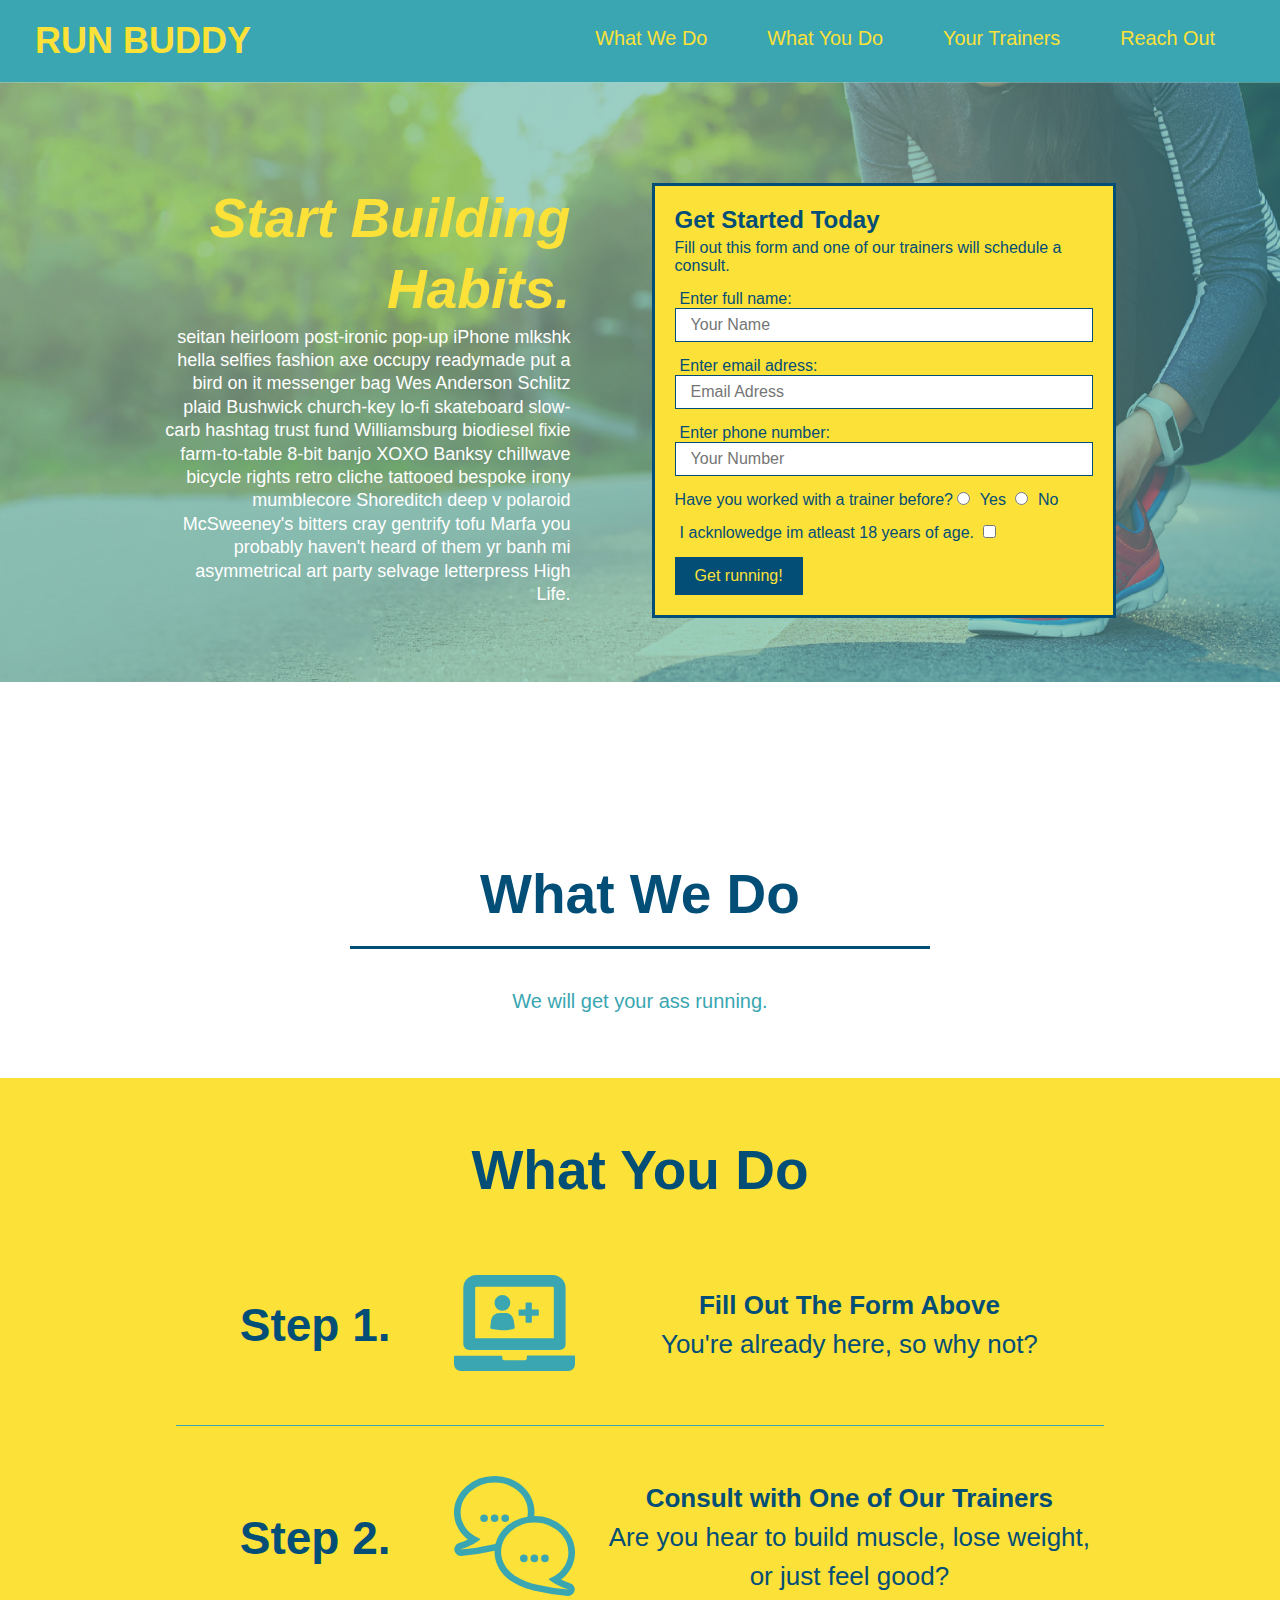
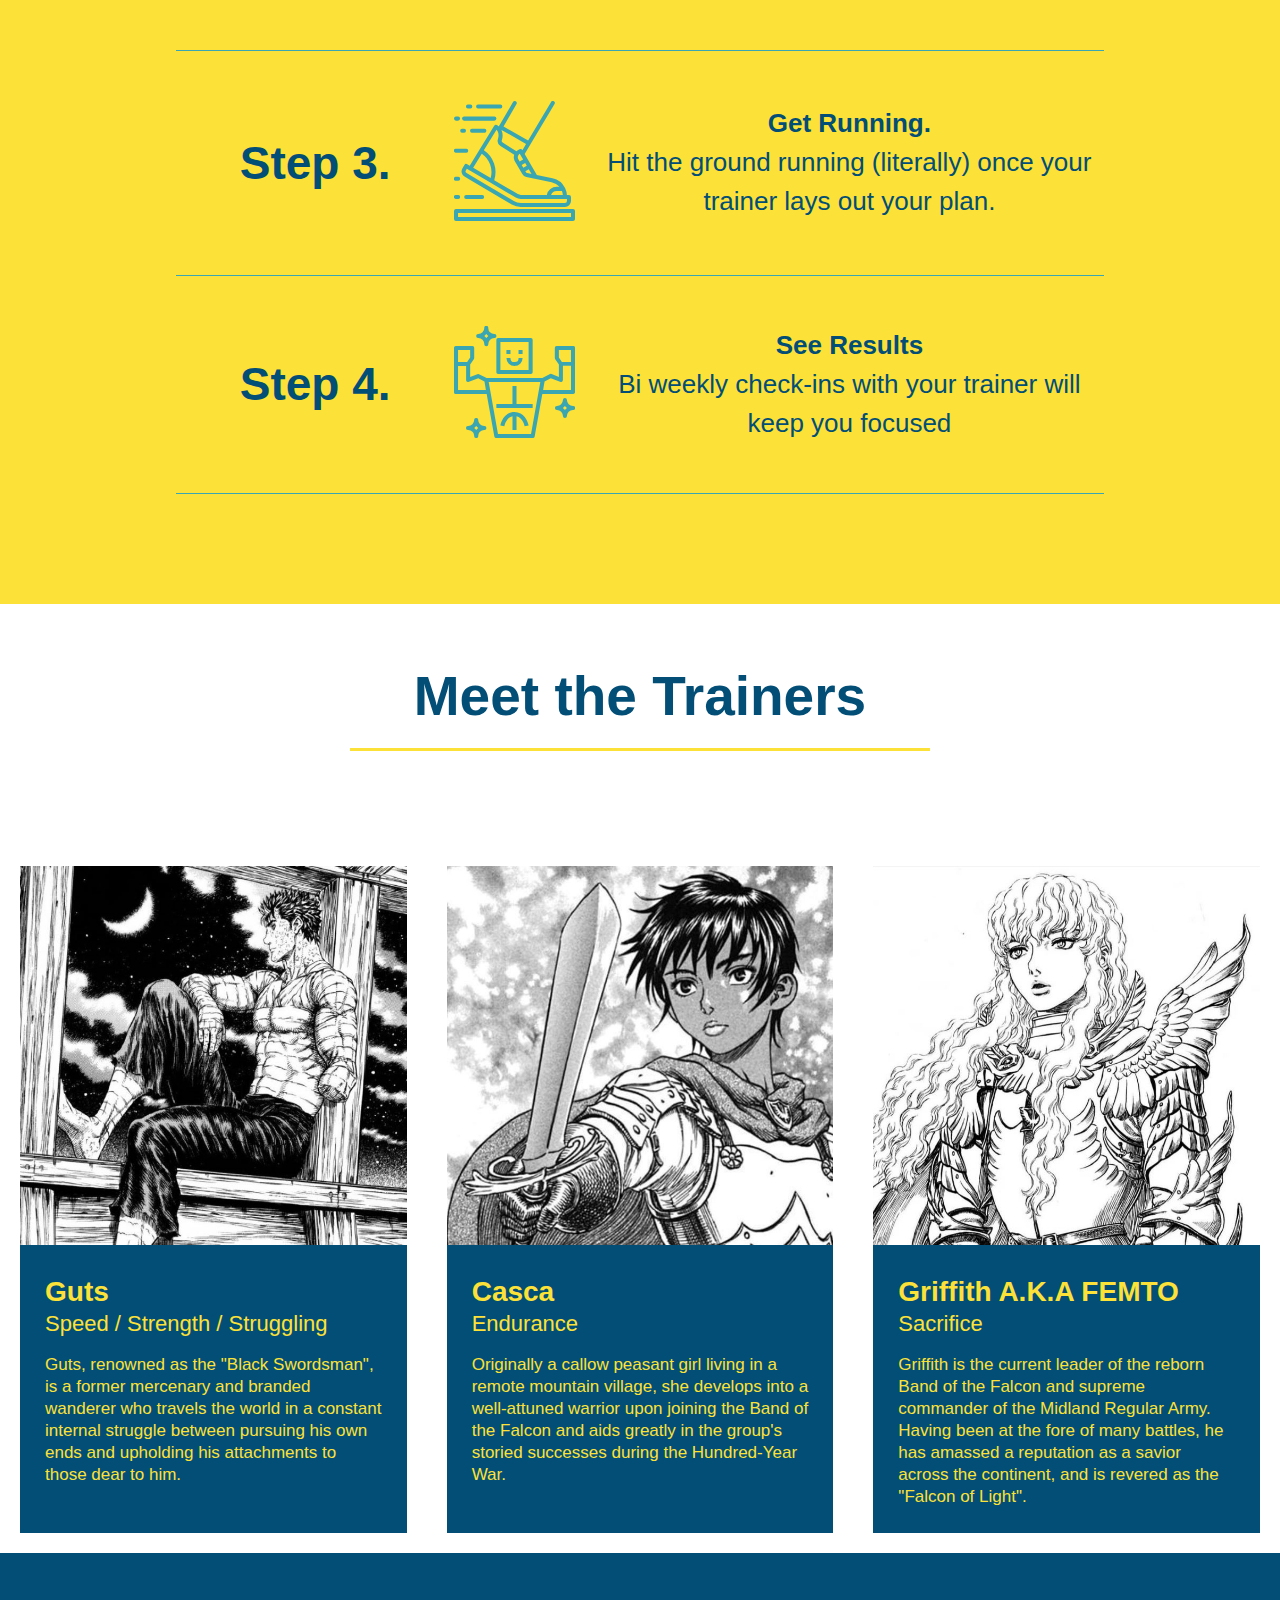
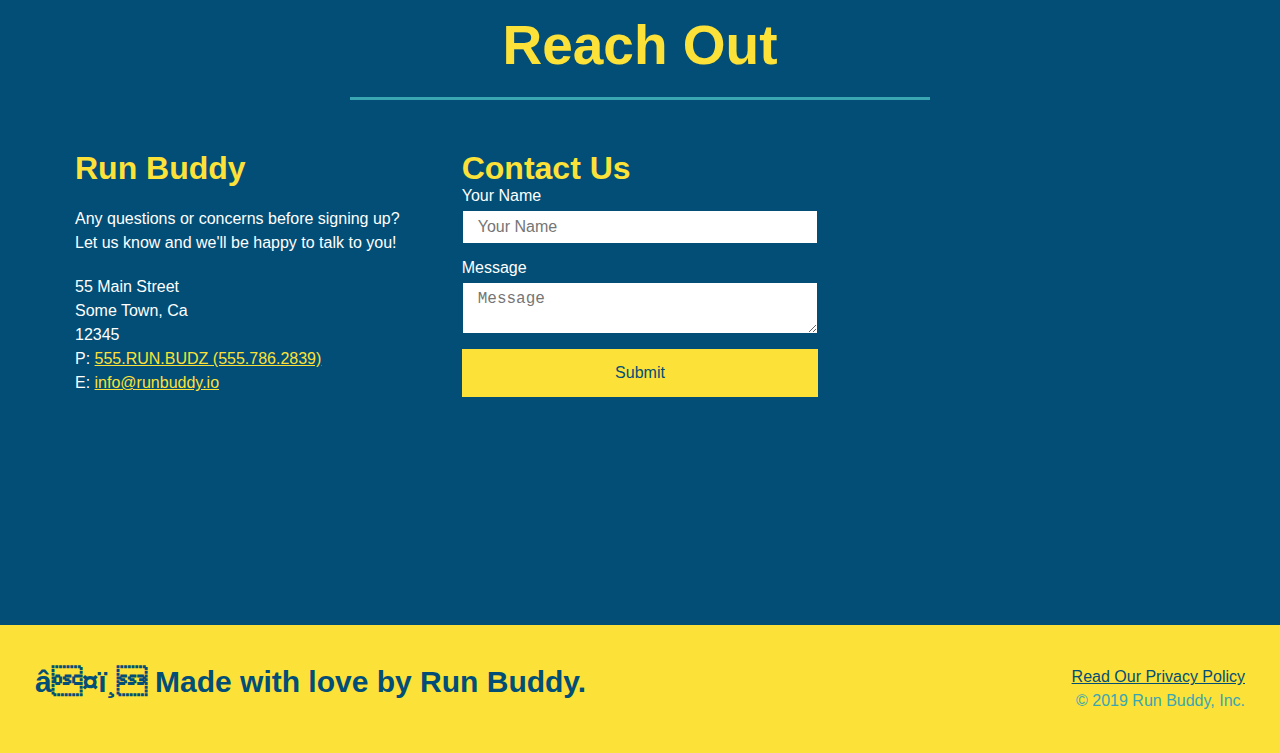
==== commit 9588de91: "finished trainers and reach out section" ====
--- a/index.html
+++ b/index.html
@@ -220,44 +220,45 @@
         <div class="flex row">
             <h2 class ="section-title secondary-border">Reach Out</h2>
         </div>
-        <div class ="contact-info">
-            <div class="contact-form">
-                <h3>Contact Us</h3>
-                <form>
-                   <label for="contact-name">Your Name</label>
-                   <input type="text" id="contact-name" placeholder="Your Name" />
-              
-                   <label for="contact-message">Message</label>
-                   <textarea id="contact-message" placeholder="Message"></textarea>
-              
-                   <button type="submit">Submit</button>
-                  </form>
-              </div>
-            <iframe src="https://www.google.com/maps/embed?pb=!1m18!1m12!1m3!1d3147.1079747227936!2d-120.42364418397035!3d37.92790791110593!2m3!1f0!2f0!3f0!3m2!1i1024!2i768!4f13.1!3m3!1m2!1s0x8090c49129b6ac57%3A0xb56c7eb95a2cd8bd!2sMain%20St%2C%20California%2095327!5e0!3m2!1sen!2sus!4v1616426329495!5m2!1sen!2sus"
-            width="400"
-            height="400"
-            style="border:0;"
-            allowfullscreen=""
-            loading="lazy">
-            </iframe>
-        
-
-        <div>
-            <h3> Run Buddy</h3>
-            <p>
+
+        <div class="contact-info">
+            <div>
+              <h3>Run Buddy</h3>
+              <p>
                 Any questions or concerns before signing up?
                 <br />
-                Let us know and we'll be happy to speak with you!
-            </p>
-            <address>
-                55 Main Street <br/>
-                Some Town,Ca <br/>
-                12345<br/>
-                P: 555.RUN.BUDZ (555.666.9000)<BR/>
-                E: <a href="mailto:info@runbuddy.io">info@runbuddy.io</a>
-            </address>
-        </div> 
-
+                Let us know and we'll be happy to talk to you!
+              </p>
+          
+              <address>
+                55 Main Street <br />
+                Some Town, Ca <br />
+                12345 <br />
+                P: <a href="tel:555.786.2839">555.RUN.BUDZ (555.786.2839)</a><br />
+                E: <a href="mailto://info@runbuddy.io">info@runbuddy.io</a>
+              </address>
+          
+            </div>
+          
+            <div class="contact-form">
+              <h3>Contact Us</h3>
+              <form>
+                <label for="contact-name">Your Name</label>
+                <input type="text" id="contact-name" placeholder="Your Name" />
+          
+                <label for="contact-message">Message</label>
+                <textarea id="contact-message" placeholder="Message"></textarea>
+          
+                <button type="submit">Submit</button>
+              </form>
+            </div>
+          
+            <iframe
+              src="https://www.google.com/maps/embed?pb=!1m14!1m12!1m3!1d12182.30520634488!2d-74.0652613!3d40.2407219!2m3!1f0!2f0!3f0!3m2!1i1024!2i768!4f13.1!5e0!3m2!1sen!2sus!4v1561060983193!5m2!1sen!2sus"
+              frameborder="0" style="border:0" allowfullscreen></iframe>
+          
+          </div>
+        
     </section>
 
     <!--footer-->
--- a/assets/css/style.css
+++ b/assets/css/style.css
@@ -241,8 +241,8 @@
     
   }
 .trainer img {
-    width: 100%
-
+    width: 100%;
+    background-size: cover;
   }
 .trainer-bio {
     padding: 25px;
@@ -278,15 +278,10 @@
     color: #fce138;
   }
   .contact-info iframe {
-    width: 400px;
+
     height: 400px;
   }
   .contact-info div {
-    width: 410px;
-    display: inline-block;
-    vertical-align: top;
-    text-align: left;
-    margin: 30px 0 0 60px;
     color: white;
   }
 .contact-info h3 {
@@ -297,7 +292,7 @@
   .contact-info p, .contact-info address {
     margin: 20px 0;
     line-height: 1.5;
-    font-size: 20px;
+    font-size: 16px;
     font-style: normal;
   }
   
@@ -306,4 +301,33 @@
   }
   .flex-row {
     display: flex;
+  }
+  .contact-info {
+    display: flex;
+    justify-content: space-between;
+    flex-wrap: wrap;
+  }
+  .contact-info > * {
+    flex: 1;
+    margin: 15px;
+  }
+  .contact-form input, .contact-form textarea {
+    border: 1px solid #024e76;
+    display: block;
+    padding: 7px 15px;
+    font-size: 16px;
+    color: #024e76;
+    width: 100%;
+    margin-bottom: 15px;
+    margin-top: 5px;
+  }
+  .contact-form button {
+    width: 100%;
+    border: none;
+    background: #fce138;
+    color: #024e76;
+    text-align: center;
+    padding: 15px 0;
+    font-size: 16px;
+
   }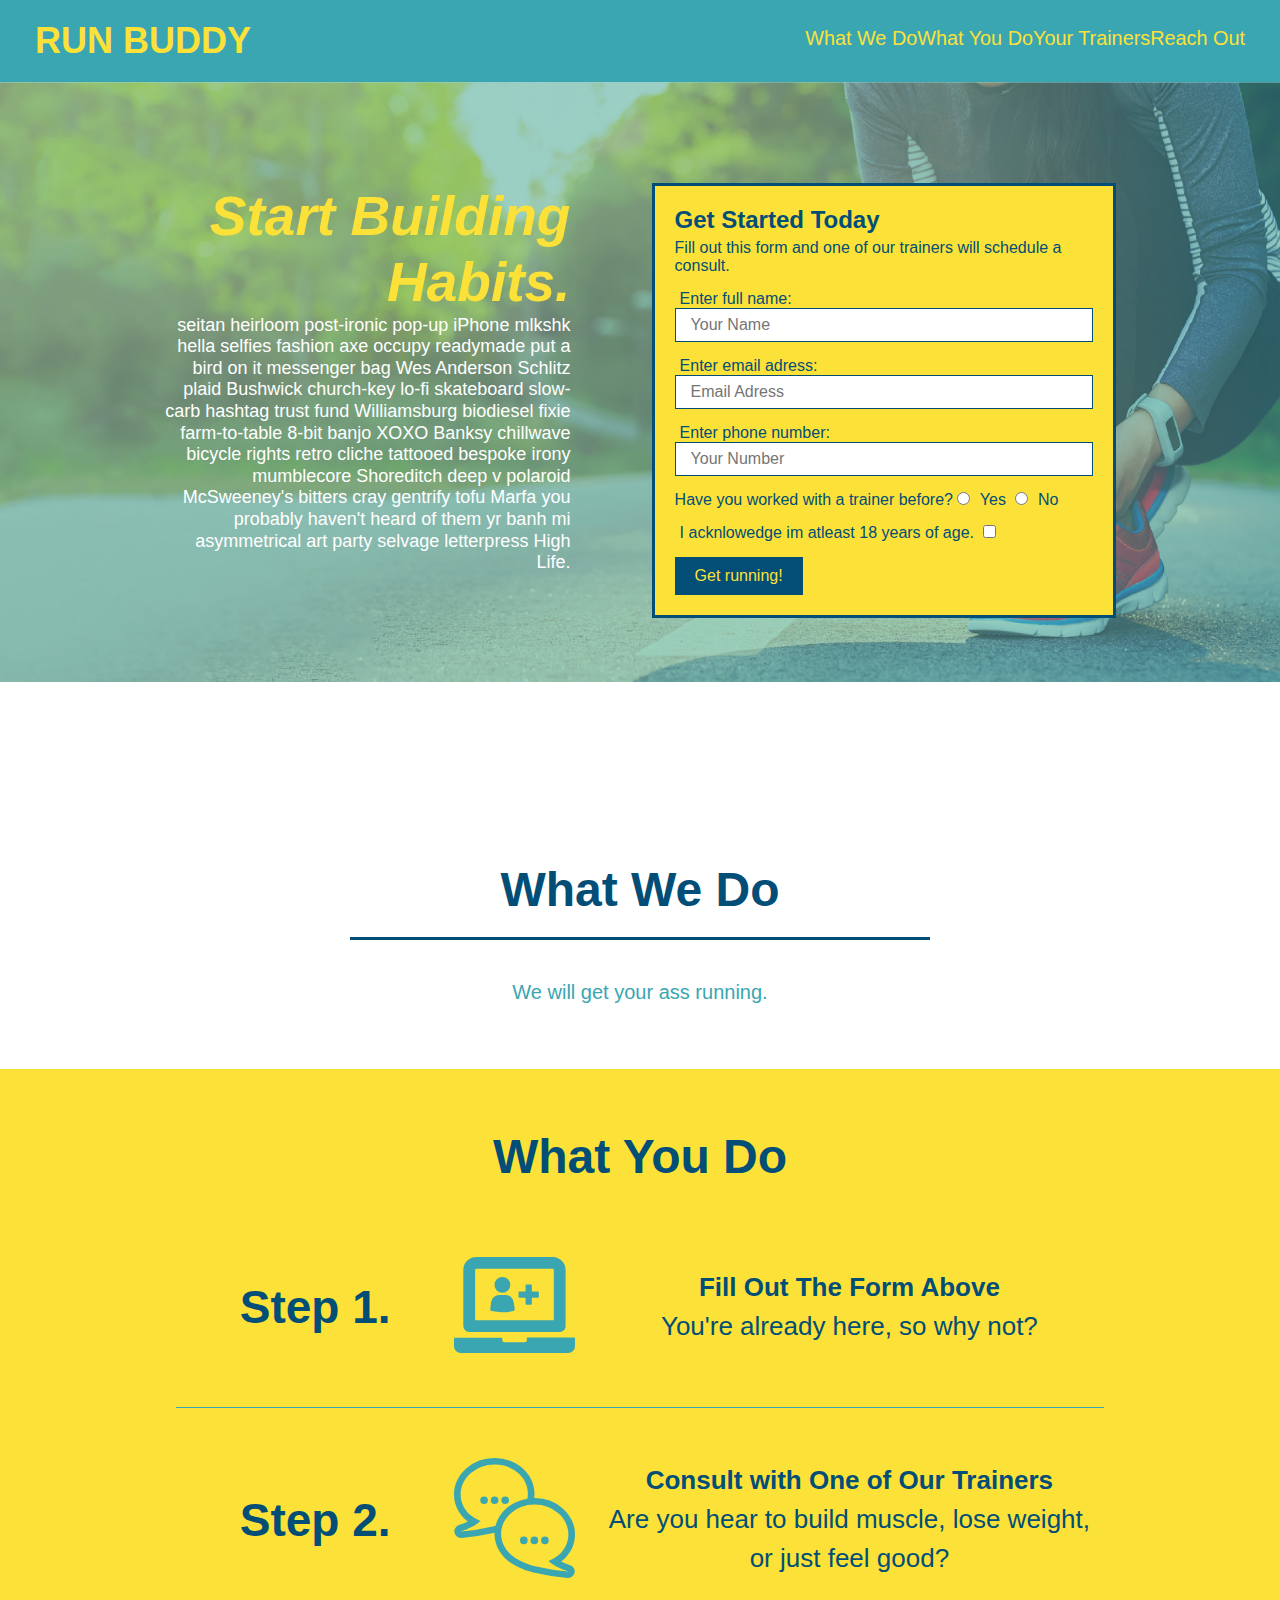
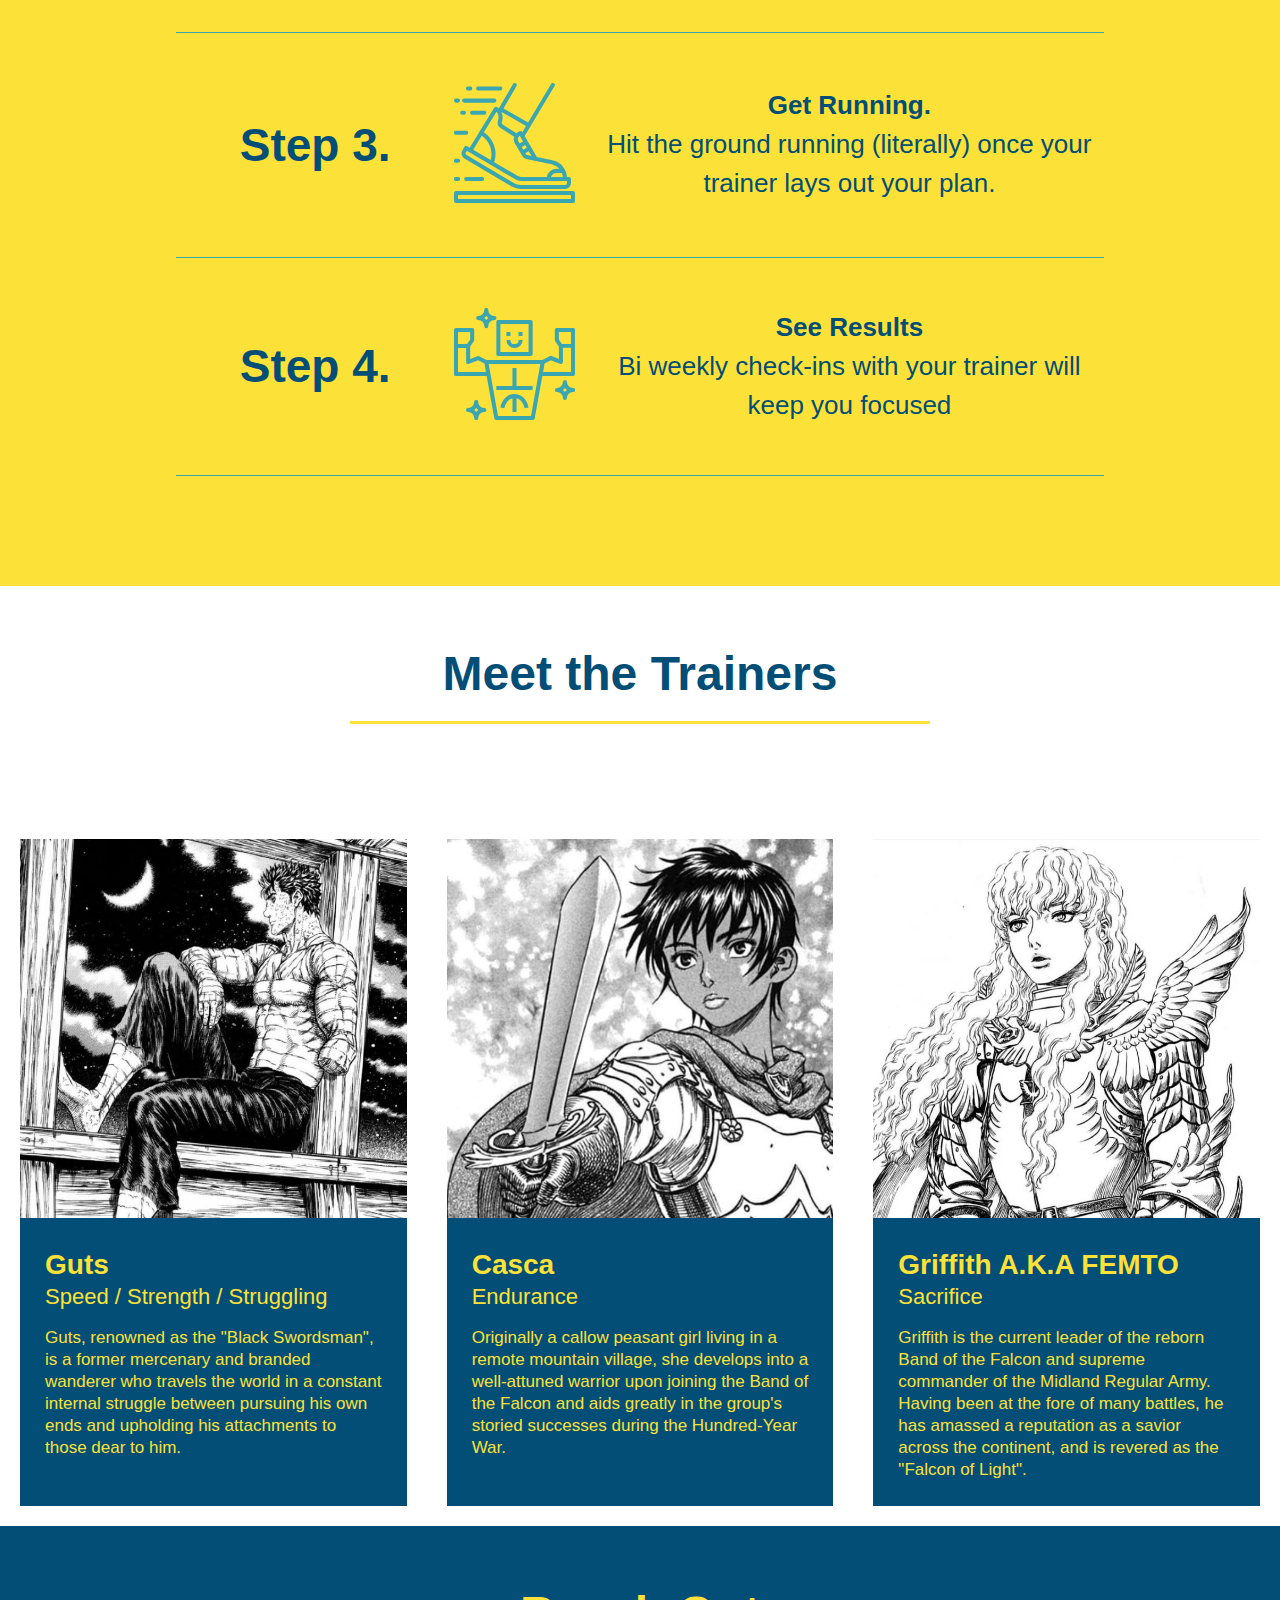
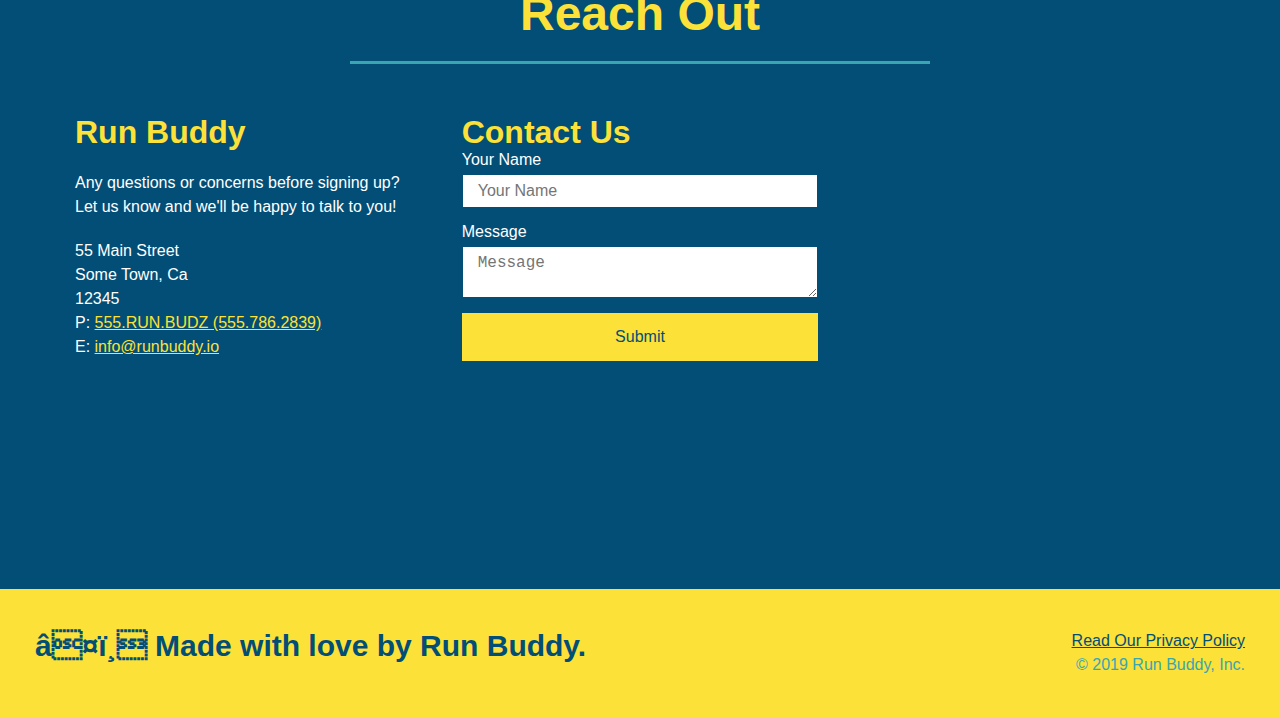
==== commit 90187e22: "starting off" ====
--- a/index.html
+++ b/index.html
@@ -4,6 +4,7 @@
         <link rel="stylesheet" href="./assets/css/style.css" />
         <meta charset="UTF -8"/>
         <title>Run Buddy</title>
+        <meta name = "viewport" content="width=device-width, initial-scale-1.0"/>
     </head>
 
 
--- a/assets/css/style.css
+++ b/assets/css/style.css
@@ -44,7 +44,7 @@
 }
 
 header nav ul li a {
-    margin: 0 30px;
+    padding: 10 15px;
     font-weight: lighter;
     font-size: 1.55vw;
 }
@@ -93,6 +93,7 @@
     display: flex;
     justify-content: center;
     flex-wrap: wrap;
+    align-items: flex-start;
   }
 
 .hero-cta {
@@ -101,7 +102,7 @@
   margin: 3.5%;
   color: #fff;
   font-size: 18px;
-  line-height: 1.3;
+  line-height: 1.2;
 }
 .hero-cta h2 {
   font-style: italic;
@@ -161,7 +162,7 @@
 
 
 .section-title {
-    font-size: 55px;
+    font-size: 48px;
     color: #024e76;
     border-bottom: 3px solid;
     padding-bottom: 20px;
@@ -330,4 +331,9 @@
     padding: 15px 0;
     font-size: 16px;
 
+  }
+
+  /* MEDIA QUERY FOR SNAMMER DESKTOP SCREENS AND SMALLER*/
+  @media screen and (max-width:980px) {
+    
   }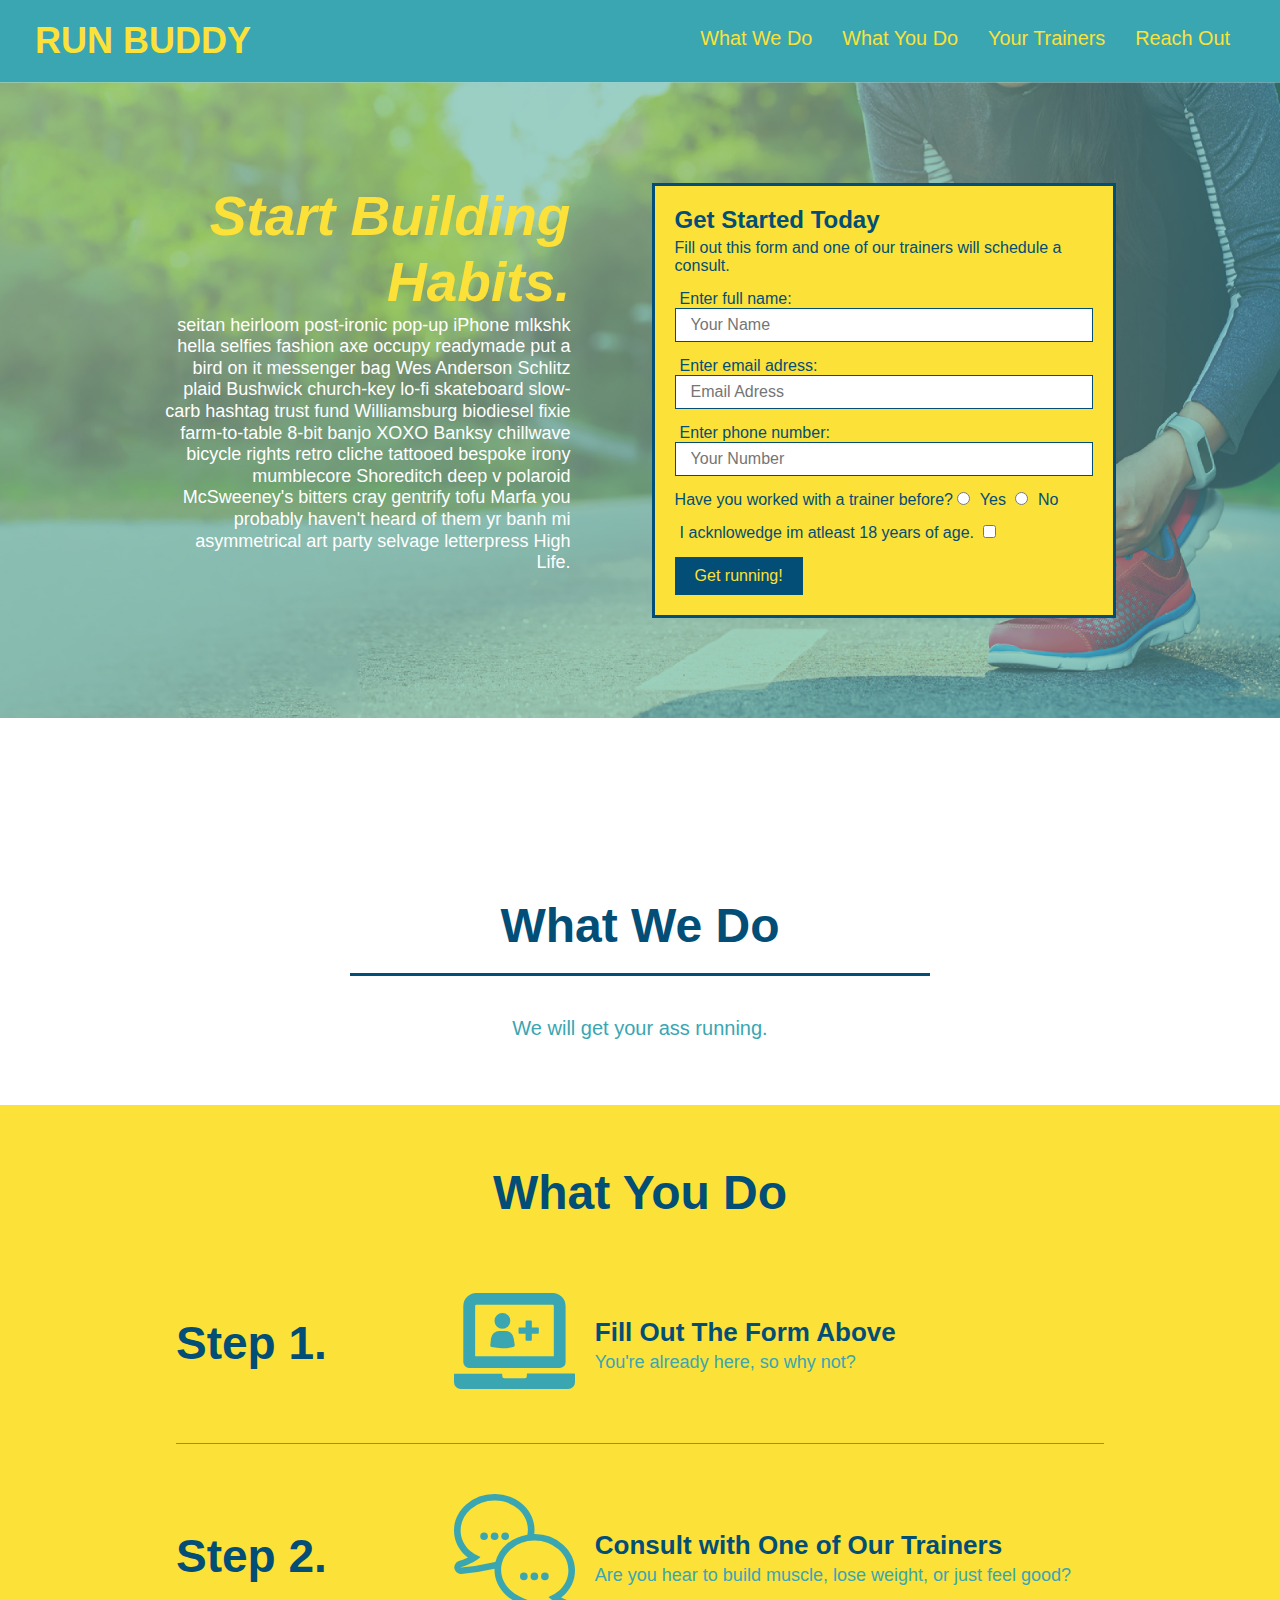
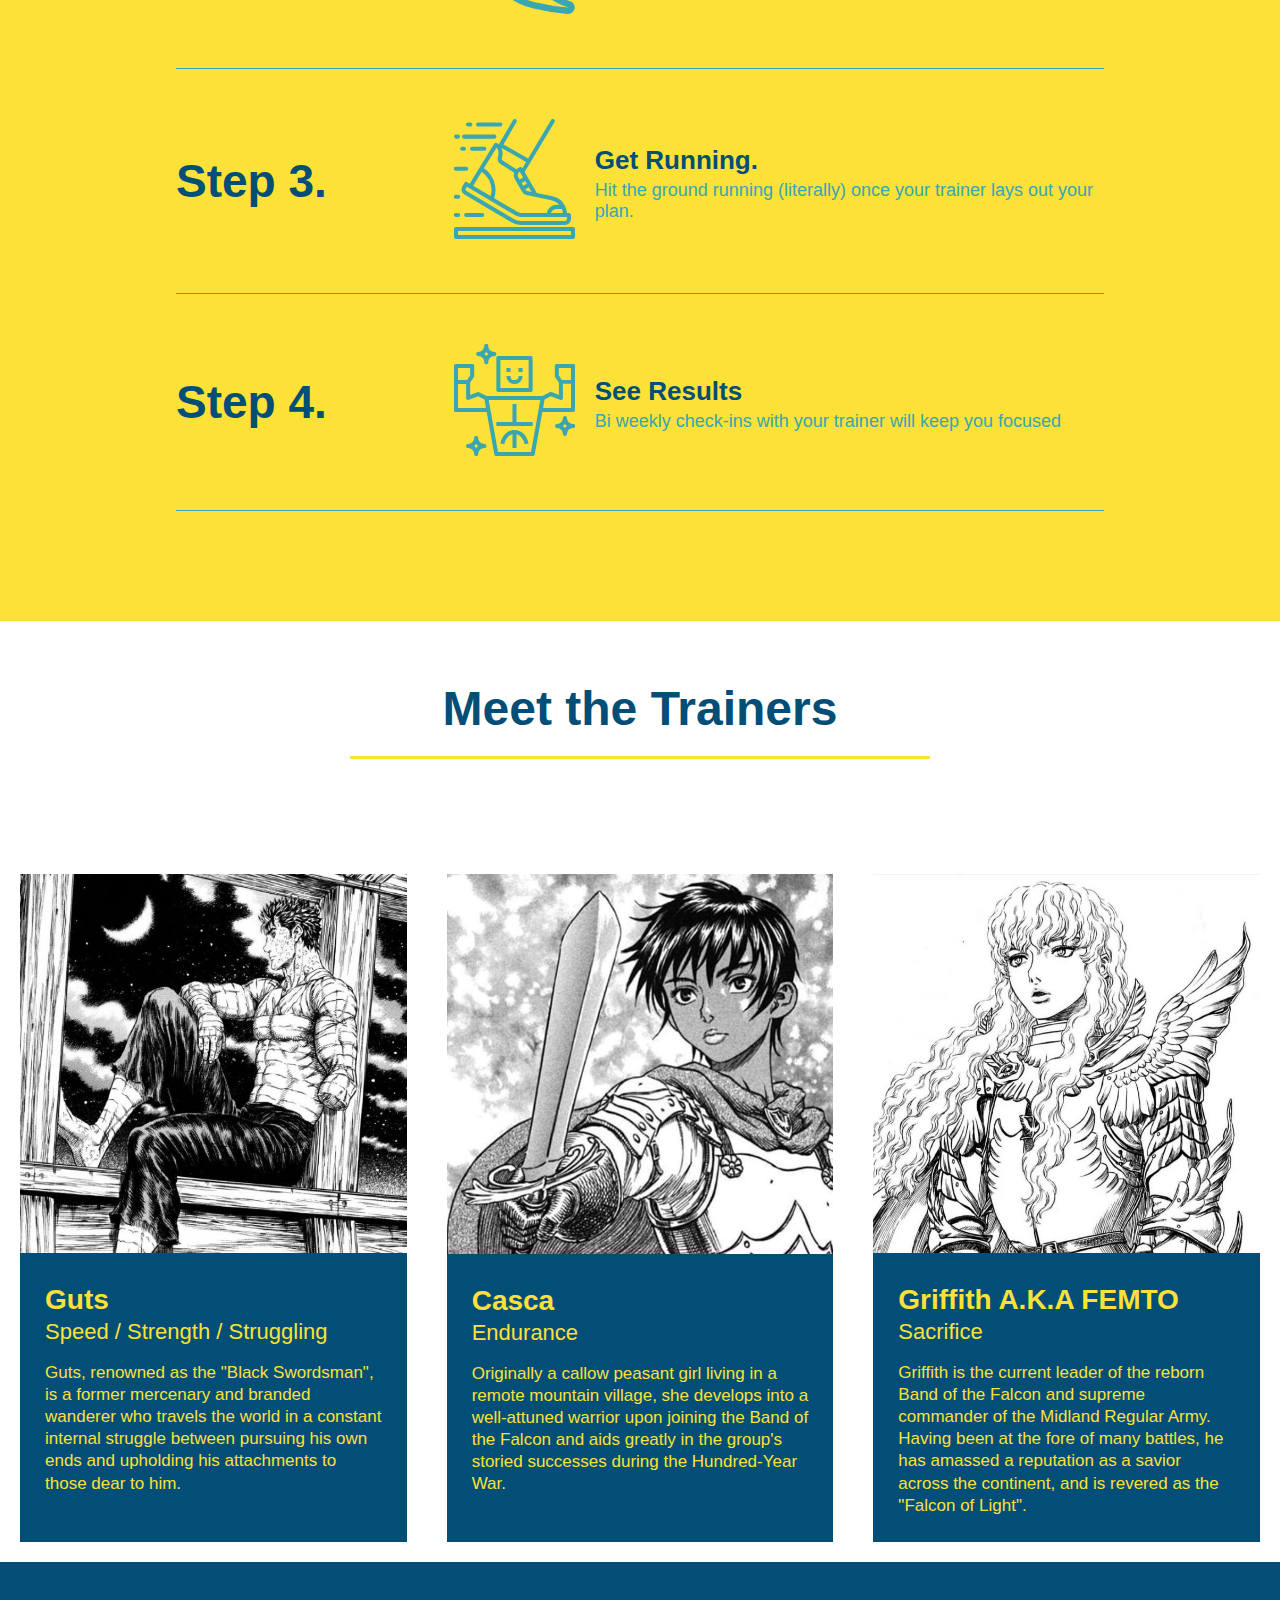
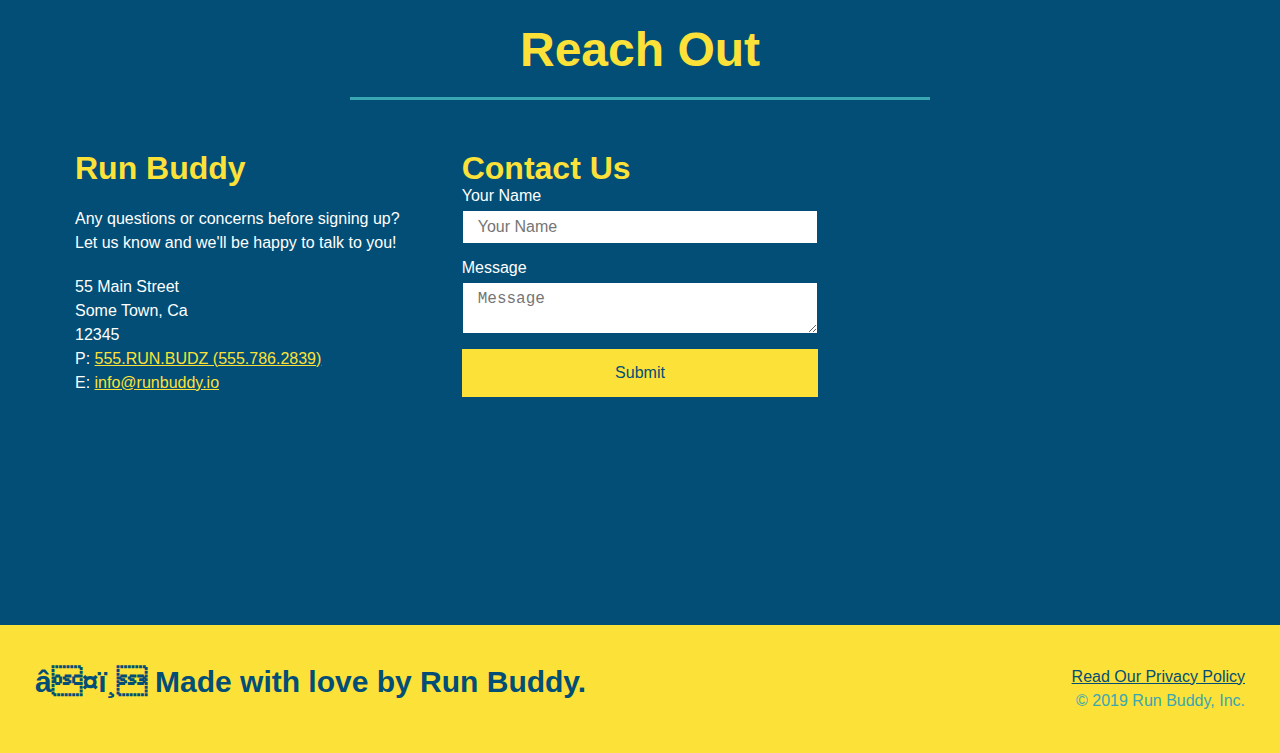
==== commit e22bec48: "added media queries for 980 768 and 575" ====
--- a/index.html
+++ b/index.html
@@ -3,8 +3,8 @@
     <head>
         <link rel="stylesheet" href="./assets/css/style.css" />
         <meta charset="UTF -8"/>
+        <meta name = "viewport" content="width=device-width, initial-scale-1.0"/>
         <title>Run Buddy</title>
-        <meta name = "viewport" content="width=device-width, initial-scale-1.0"/>
     </head>
 
 
--- a/assets/css/style.css
+++ b/assets/css/style.css
@@ -1,38 +1,39 @@
 * {
-    margin: 0;
-    padding: 0;
-    box-sizing: border-box;
-  }
+  box-sizing: border-box;
+  margin: 0;
+  padding: 0;
+}
+
 body {
-    /* more on this crazy alphanumerical value in a minute! */
-    color: #39a6b2;
-    font-family: Helvetica, Arial, sans-serif;
-  }
-    /* apply styles to <header> */
+  color: #39a6b2;
+  font-family: Helvetica, Arial, sans-serif;
+}
+
+
+/* HEADER / NAV BAR STYLES START */
+
 header {
-    padding: 20px 35px;
-    background-color: #39a6b2;
-    display: flex;
-    justify-content: space-between;
-    flex-wrap: wrap;
-
-
-}
+  padding: 20px 35px;
+  background-color: #39a6b2;
+  display: flex;
+  justify-content: space-between;
+  flex-wrap: wrap;
+}
+
 header h1 {
-    font-weight: bold;
-    font-size: 36px;
-    color: #fce138;
-    margin: 0;
+  font-weight: bold;
+  margin: 0;
+  font-size: 36px;
+  color: #fce138;
 }
 
 header a {
-    text-decoration: none;
-    color: #fce138;
+  text-decoration: none;
+  color: #fce138;
 }
 
 header nav {
-    float: right;
-    margin: 7px 0;
+  margin: 7px 0;
 }
 
 header nav ul {
@@ -44,57 +45,56 @@
 }
 
 header nav ul li a {
-    padding: 10 15px;
-    font-weight: lighter;
-    font-size: 1.55vw;
-}
-header h1 {
-    font-weight: bold;
-    font-size: 36px;
-    color: #fce138;
-    margin:  0;
-    display: inline;
-}
-
+  padding: 10px 15px;
+  font-weight: lighter;
+  font-size: 1.55vw;
+}
+
+/* HEADER / NAVBAR STYLES END */
+
+
+
+/* FOOTER STYLES START */
 footer {
-    background:#fce138;
-    width: 100%;
-    padding: 40px 35px;
-    display: flex;
-    flex-wrap: wrap;
-    justify-content: space-between;
-}
+  background: #fce138;
+  padding: 40px 35px;
+  display: flex;
+  justify-content: space-between;
+  flex-wrap: wrap;
+  width: 100%;
+}
+
 footer h2 {
-    color: #024e76;
-    font-size: 30px;
-    margin: 0ch;
-}
-
-footer div{
-    line-height: 1.5;
-    text-align: right;
+  color: #024e76;
+  font-size: 30px;
+  margin: 0;
+}
+
+footer div {
+  line-height: 1.5;
+  text-align: right;
 }
 
 footer a {
-    color: #024e76;
-}
+  color: #024e76;
+}
+/* END FOOTER STYLES */
+
+/* STYLE ALL SECTION TAGS */
 section {
-    padding: 60px;  
-}
-
-
-/* Home pageHero Style Start */
+  padding: 60px;
+}
+
+/* HERO STYLES START */
 .hero {
-    background-image: url("../images/hero-bg.jpg");
-    height: 600px;
-    background-size: cover;
-    background-position: center;
-    position: relative;
-    display: flex;
-    justify-content: center;
-    flex-wrap: wrap;
-    align-items: flex-start;
-  }
+  background-image: url('../images/hero-bg.jpg');
+  background-size: cover;
+  background-position: center;
+  display: flex;
+  justify-content: center;
+  flex-wrap: wrap;
+  align-items: flex-start;
+}
 
 .hero-cta {
   width: 35%;
@@ -104,81 +104,89 @@
   font-size: 18px;
   line-height: 1.2;
 }
+
 .hero-cta h2 {
   font-style: italic;
   font-size: 55px;
   color: #fce138;
 }
-  
-.hero-form{
-    background-color: #fce138;
-    padding: 20px;
-    width: 500px;
-    color:#024e76;
-    border-style: solid;
-    width: 40%;
-    margin: 3.5%;
-}
+
+.hero-form {
+  border: 3px solid #024e76;
+  background-color: #fce138;
+  padding: 20px;
+  color: #024e76;
+  width: 40%;
+  margin: 3.5%;
+}
+
 .hero-form h3 {
-    font-size: 24px;
-    margin: 0;
-}
-
+  font-size: 24px;
+  margin: 0;
+}
 .hero-form p {
-    margin: 5px 0 15px 0;
-}
+  margin: 5px 0 15px 0;
+}
+
 .form-input {
-    border: 1px solid #024e76;
-    display: block;
-    padding:  7px 15px;
-    font-size: 16px;
-    color: #024e76;
-    width: 100%;
-    margin-bottom: 15px;
-}
+  border: 1px solid #024e76;
+  display: block;
+  padding: 7px 15px;
+  font-size: 16px;
+  color: #024e76;
+  width: 100%;
+  margin-bottom: 15px; 
+}
+
 .hero-form label {
-    margin: 0 5px
-}
+  margin: 0 5px;
+}
+
 .hero-form button {
-    padding: 10px 20px ;
-    background-color: #024e76;
-    color: #fce138;
-    border: none;
-    font-size: 16px;
-}
-/* Hero Style End*/
-
-
+  color: #fce138;
+  background-color: #024e76;
+  border: none;
+  padding: 10px 20px;
+  font-size: 16px;
+} 
+/* HERO STYLES END */
+
+
+/* SECTION TITLE STYLES START */
+.section-title {
+  font-size: 48px;
+  border-bottom: 3px solid;
+  color: #024e76;
+  padding-bottom: 20px;
+  text-align: center;
+  margin: 0 auto 35px auto;
+  width: 50%;
+}
+
+.primary-border {
+  border-color: #fce138;
+}
+
+.secondary-border {
+  border-color: #39a6b2;
+}
+/* SECTION TITLE STYLES END */
+
+/* WHAT WE DO STYLES */
 
 .intro p {
-    line-height: 1.7;
-    color: #39a6b2;
-    width: 80%;
-    font-size: 20px;
-    margin: 0 auto;
-    text-align: center;
-}
-
-
-
-.section-title {
-    font-size: 48px;
-    color: #024e76;
-    border-bottom: 3px solid;
-    padding-bottom: 20px;
-    text-align: center;
-    margin: 0 auto 35px auto;
-    width: 50%;
-}
-.primary-border{
-    border-color: #fce138;
-}
-.secondary-border {
-    border-color: #39a6b2;
-}
-
-.steps {
+  line-height: 1.7;
+  color: #39a6b2;
+  width: 80%;
+  margin: 0 auto;
+  font-size: 20px;
   text-align: center;
+}
+/* WHAT YOU DO STYLES END */
+
+
+/* WHAT YOU DO STYLES START */
+.steps { 
   background: #fce138;
 }
 
@@ -189,151 +197,274 @@
   border-bottom: 1px solid #39a6b2;
   display: flex;
   flex-wrap: wrap;
-  align-items:center ;
+  align-items: center;
   justify-content: space-between;
 }
 
+.step h3 {
+  color: #024e76;
+  font-size: 46px;
+  flex: 1 30%;
+}
+
+.step-info {
+  flex: 2 70%;
+  display: flex;
+  flex-wrap: wrap;
+  align-items: center;
+}
+
+.step-img {
+  flex: 1 12%;
+  margin-right: 20px;
+}
+
+.step-img img {
+  max-width: 100%;
+}
+
+.step-text {
+  flex: 12;
+}
+
 .step-text p {
-  font-size: 26px;
-  line-height: 1.5;
-  color: #024e76;
-}
-.step h3{
-    color: #024e76;
-    font-size: 46px;
-    flex: 1 30%;
-    
-}
+  color: #39a6b2;
+  font-size: 18px;
+}
+
 .step-text h4 {
   font-size: 26px;
   line-height: 1.5;
   color: #024e76;
 }
-.step-info {
-  flex: 2 70%;
-  display: flex;
-  flex-wrap:wrap ;
-  align-items: center;
-}
-.step-text{
-  flex: 12;
-}
-.step-img {
-  flex: 1 12%;
-  margin-right: 20px;
-}
-.step-img img {
-  max-width: 100%;
-}
-
+
+/* WHAT YOU DO STYLES END */
+
+/* MEET THE TRAINERS START */
 .trainers {
-    width: 100%;
-    margin: 0 auto;
-    display: flex;
-    flex-wrap: wrap;
-    justify-content: space-around;
-    
-  }
+  width: 100%;
+  margin: 0 auto;
+  display: flex;
+  flex-wrap: wrap;
+  justify-content: space-around;
+}
+
 .trainer {
-    margin: 20px;
-    background: #024e76;
-    color: #fce138;
-    flex: 1;
-    
-  }
+  margin: 20px;
+  flex: 1;
+  background: #024e76;
+  color: #fce138;
+}
+
 .trainer img {
-    width: 100%;
-    background-size: cover;
-  }
+  width: 100%;
+}
+
 .trainer-bio {
-    padding: 25px;
-    line-height: 1.3;
-  }
+  padding: 25px;
+  line-height: 1.3;
+}
+
 .trainer-bio h3 {
-    font-size: 28px;
+  font-size: 28px;
+}
+
+.trainer-bio h4 {
+  font-weight: lighter;
+  font-size: 22px;
+  margin-bottom: 15px;
+}
+
+.trainer-bio p {
+  font-size: 17px;
+}
+/* TRAINER STYLES END */
+
+/* REACH OUT STYLES START */
+.contact {
+  background: #024e76;
+}
+
+.contact h2 {
+  color: #fce138;
+}
+
+.contact-info {
+  display: flex;
+  justify-content: space-between;
+  flex-wrap: wrap;
+}
+
+.contact-info > * {
+  flex: 1;
+  margin: 15px;
+}
+
+.contact-info iframe {
+  height: 400px;
+}
+
+.contact-info div {
+  color: white;
+}
+
+.contact-info h3 {
+  color: #fce138;
+  font-size: 32px;
+}
+
+.contact-info p, .contact-info address {
+  margin: 20px 0;
+  line-height: 1.5;
+  font-size: 16px;
+  font-style: normal;
+}
+
+.contact-form input, .contact-form textarea {
+  border: 1px solid #024e76;
+  display: block;
+  padding: 7px 15px;
+  font-size: 16px;
+  color: #024e76;
+  width: 100%;
+  margin-bottom: 15px;
+  margin-top: 5px;
+}
+
+.contact-form button {
+  width: 100%;
+  border: none;
+  background: #fce138;
+  color: #024e76;
+  text-align: center;
+  padding: 15px 0;
+  font-size: 16px;
+}
+
+.contact-info a {
+  color: #fce138;
+}
+
+
+/* REACH OUT STYLES END */
+
+/* UTILITIES */
+.text-left {
+  text-align: left;
+}
+
+.text-right {
+  text-align: right;
+}
+
+.flex-row {
+  display: flex;
+}
+
+/* MEDIA QUERY FOR SMALLER DESKTOP SCREENS AND SMALLER */
+@media screen and (max-width: 980px) {
+  header {
+    padding-bottom: 0;
+    justify-content: center;
+  }
+
+  header h1 {
+    width: 100%;
+    text-align: center;
+  }
+
+  header nav ul {
+    margin-top: 20px;
+    width: 100%;
+    justify-content: center;
+  }
+
+  header nav ul li a {
+    font-size: 20px;
+  }
+
+  footer h2, footer div {
+    text-align: center;
+    width: 100%;
+  }
+
+  .hero-cta, .hero-form {
+    width: 100%;
   }
   
-.trainer-bio h4 {
-    font-weight: lighter;
-    font-size: 22px;
+  .hero-cta {
+    text-align: center;
+  }
+
+  .section-title {
+    width: 80%;
+  }
+  
+  .trainer {
+    flex: 0 70%;
+  }
+  
+  .contact-info iframe{
+    flex: 1 100%;
+  }
+}
+
+/* MEDIA QUERY FOR TABLETS AND SMALLER */
+@media screen and (max-width: 768px) {
+  section {
+    padding: 30px 15px;
+  }
+
+  .step h3 {
+    flex: 1 100%;
+    text-align: center;
+  }
+
+  .step-info {
+    flex: 2 100%;
+    text-align: center;
+    justify-content: center;
+  }
+
+  .step-img {
+    flex: 0 32%;
+    margin-right: 0;
+    margin-top: 15px;
     margin-bottom: 15px;
   }
-  
-.trainer-bio p {
-    font-size: 17px;
-  
-  }
-
-.text-left {
-    text-align: left;
-  }
-  
-.text-right {
-    text-align: right;
-  }
-  /* REACH OUT STYLES START */
-.contact {
-    background: #024e76;
-  }
-  .contact h2 {
-    color: #fce138;
-  }
-  .contact-info iframe {
-
-    height: 400px;
-  }
-  .contact-info div {
-    color: white;
-  }
-.contact-info h3 {
-    color: #fce138;
-    font-size: 32px;
-  }
-  
-  .contact-info p, .contact-info address {
-    margin: 20px 0;
-    line-height: 1.5;
-    font-size: 16px;
-    font-style: normal;
-  }
-  
-  .contact-info a {
-    color: #fce138;
-  }
-  .flex-row {
-    display: flex;
-  }
+
+  .step-text {
+    flex: 100%;  
+  }
+}
+
+/* MEDIA QUERY FOR MOBILE PHONES AND SMALLER */
+@media screen and (max-width: 575px) {
+  .hero-form button {
+    width: 100%;
+  }
+
+  .section-title {
+    width: 95%;
+  }
+
+  .intro p {
+    width: 100%;
+  }
+
+  .trainer {
+    flex: 0 100%;
+  }
+
   .contact-info {
-    display: flex;
-    justify-content: space-between;
-    flex-wrap: wrap;
-  }
+    text-align: center;
+  }
+
   .contact-info > * {
-    flex: 1;
-    margin: 15px;
-  }
-  .contact-form input, .contact-form textarea {
-    border: 1px solid #024e76;
-    display: block;
-    padding: 7px 15px;
-    font-size: 16px;
-    color: #024e76;
-    width: 100%;
-    margin-bottom: 15px;
-    margin-top: 5px;
-  }
-  .contact-form button {
-    width: 100%;
-    border: none;
-    background: #fce138;
-    color: #024e76;
-    text-align: center;
-    padding: 15px 0;
-    font-size: 16px;
-
-  }
-
-  /* MEDIA QUERY FOR SNAMMER DESKTOP SCREENS AND SMALLER*/
-  @media screen and (max-width:980px) {
-    
-  }+    flex: 0 100%;
+  }
+
+  .contact-form {
+    order: 3;
+  }
+}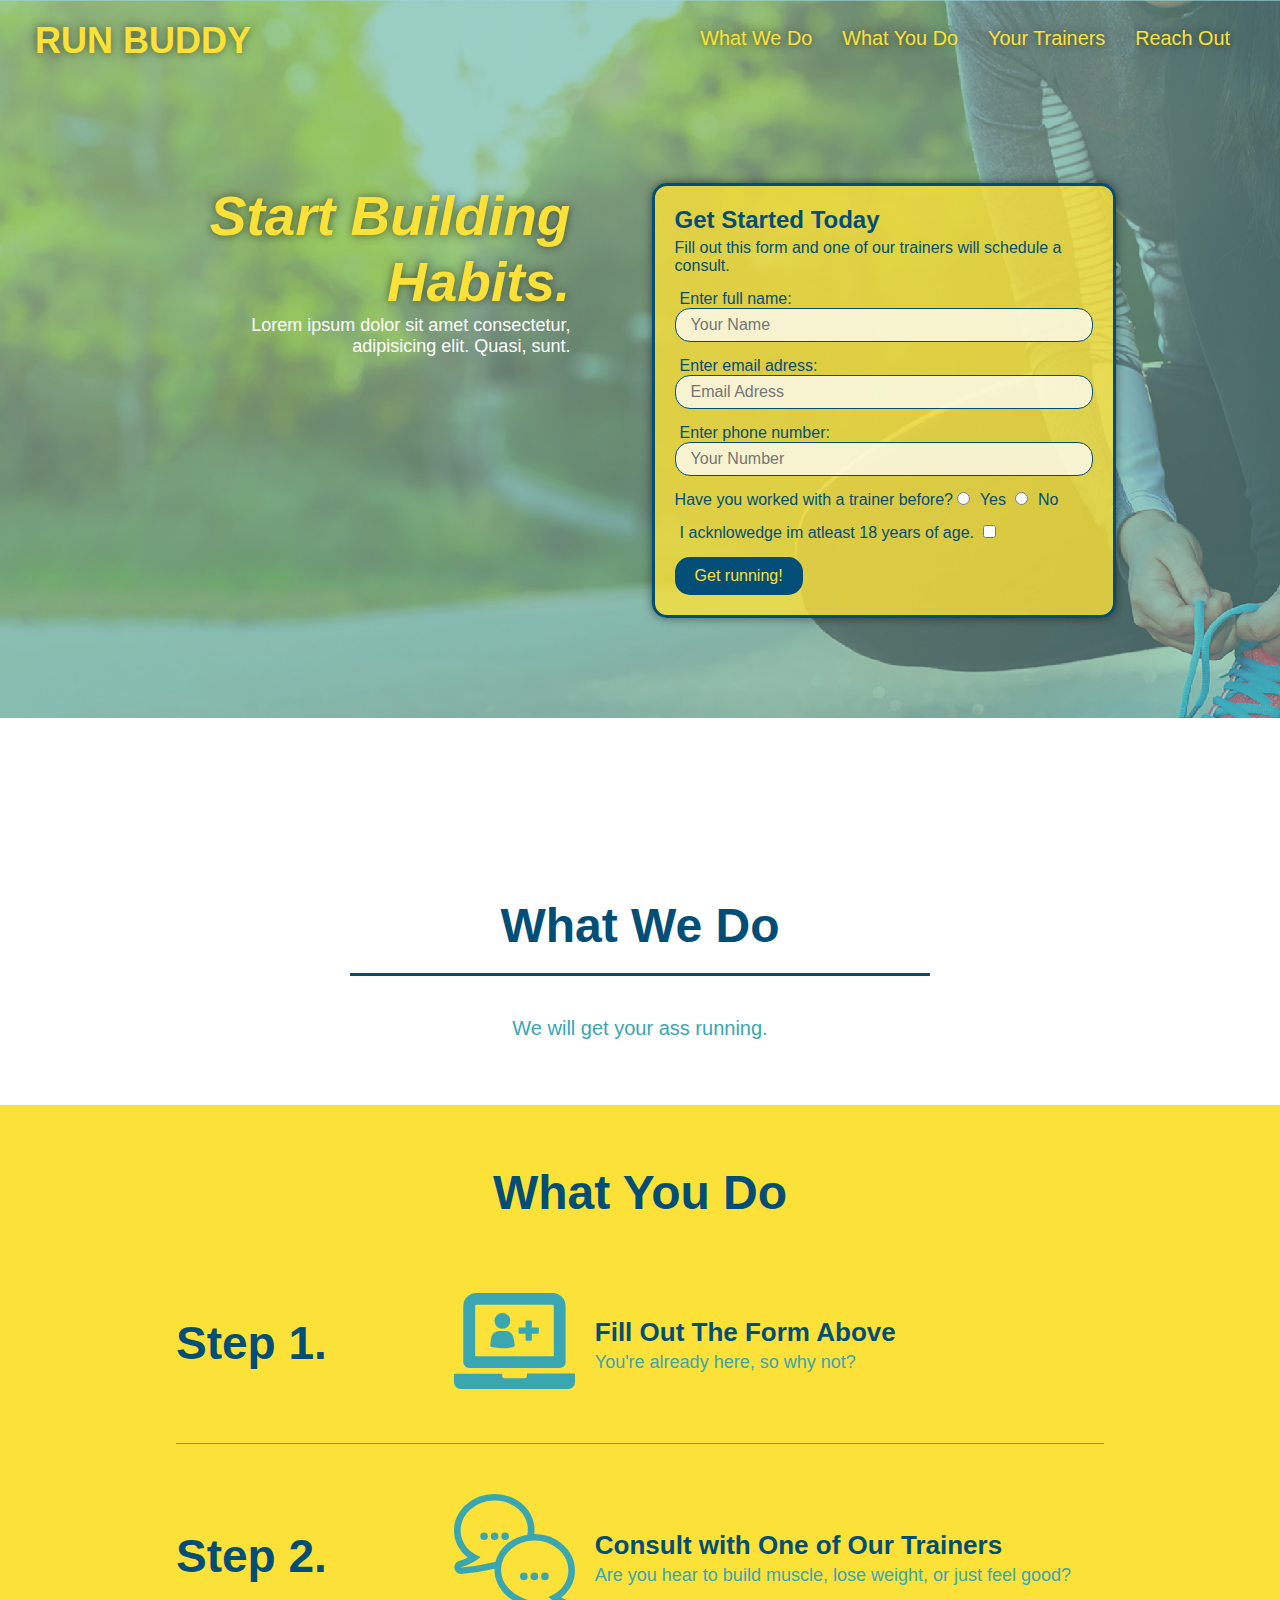
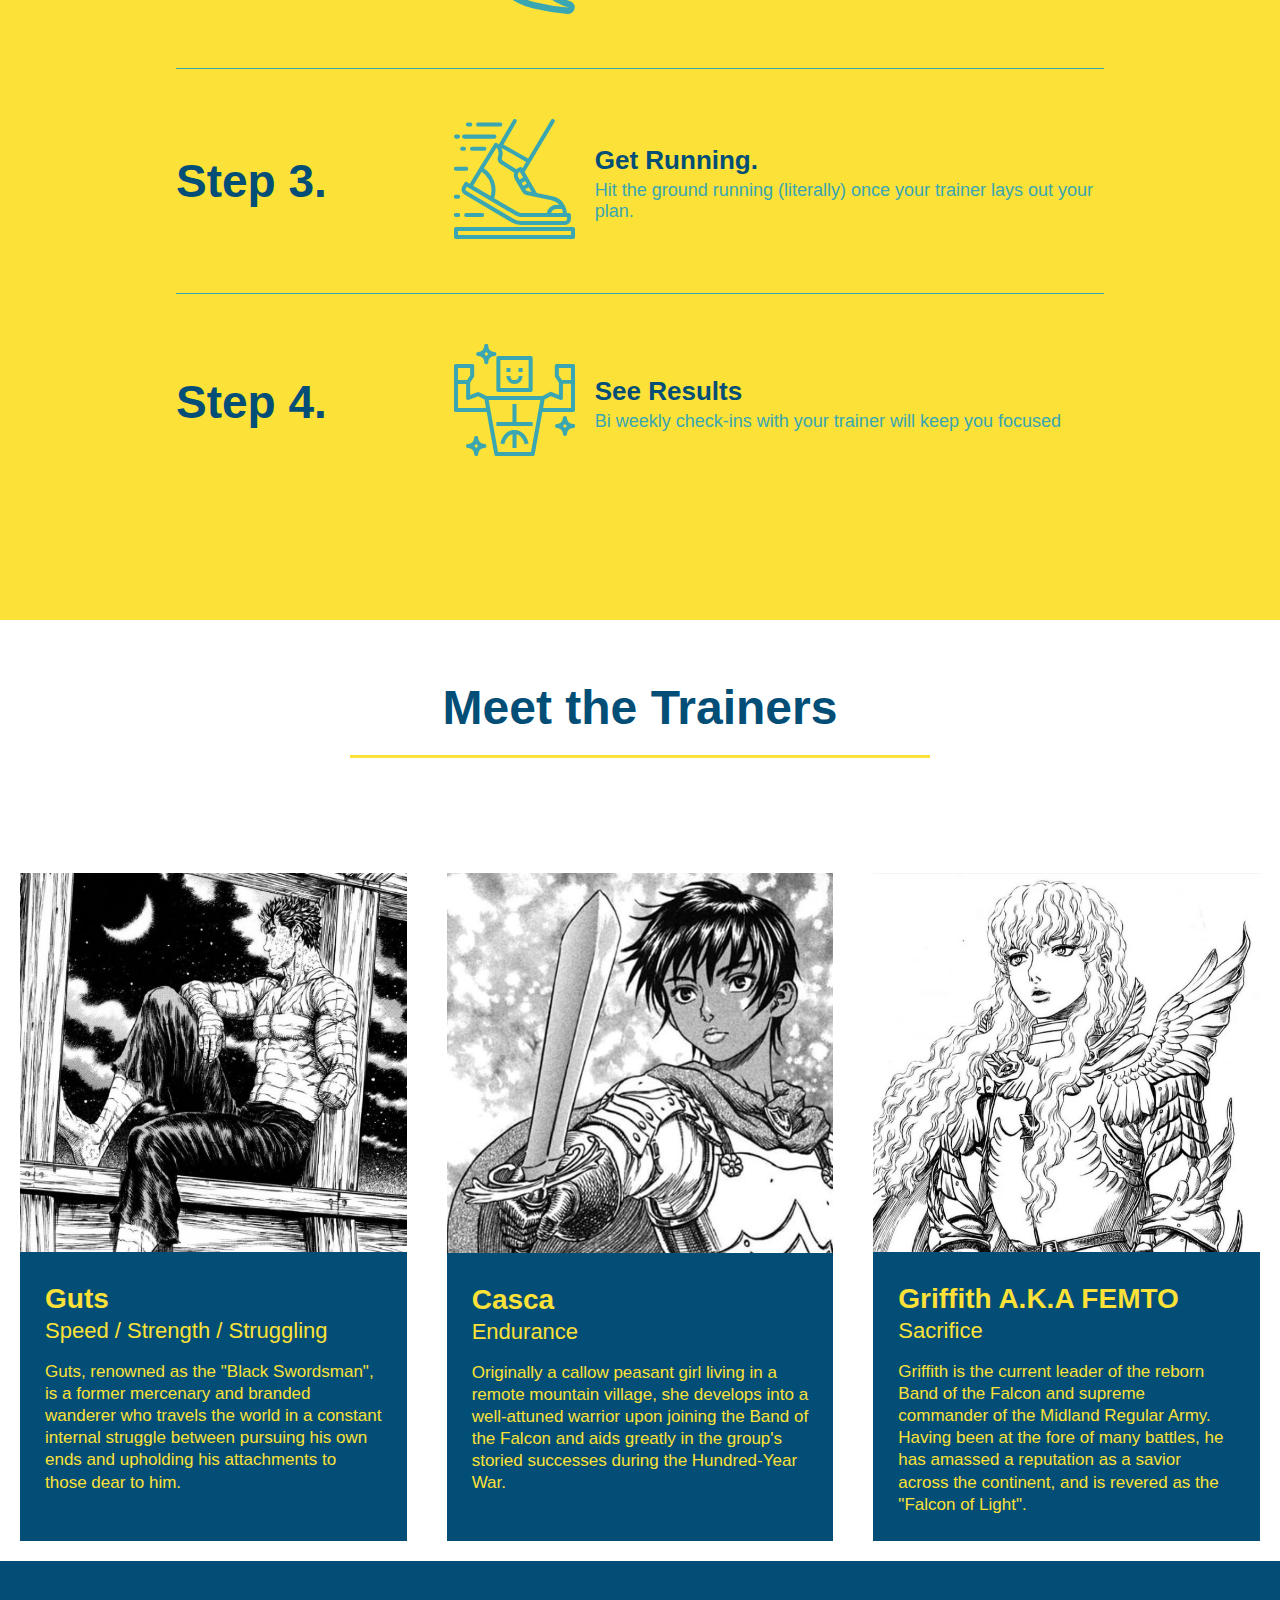
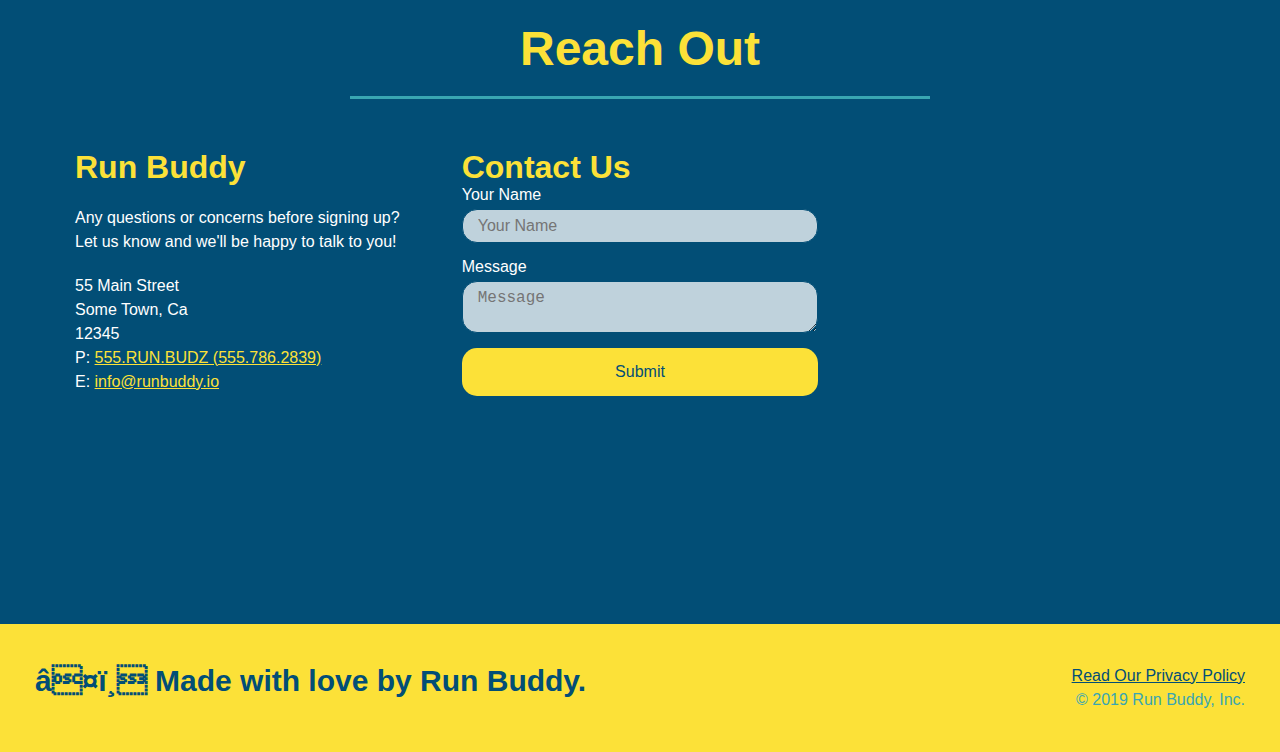
==== commit fa055bfe: "finished the aesthetics transperencies,focus, and child elements" ====
--- a/index.html
+++ b/index.html
@@ -41,7 +41,7 @@
         <div class="hero-cta">
             <h2>Start Building Habits.</h2>
             <p>
-              seitan heirloom post-ironic pop-up iPhone mlkshk hella selfies fashion axe occupy readymade put a bird on it messenger bag Wes Anderson Schlitz plaid Bushwick church-key lo-fi skateboard slow-carb hashtag trust fund Williamsburg biodiesel fixie farm-to-table 8-bit banjo XOXO Banksy chillwave bicycle rights retro cliche tattooed bespoke irony mumblecore Shoreditch deep v polaroid McSweeney's bitters cray gentrify tofu Marfa you probably haven't heard of them yr banh mi asymmetrical art party selvage letterpress High Life.
+             Lorem ipsum dolor sit amet consectetur, adipisicing elit. Quasi, sunt.
             </p>
           </div>
         <div class="hero-form">
--- a/assets/css/style.css
+++ b/assets/css/style.css
@@ -18,6 +18,12 @@
   display: flex;
   justify-content: space-between;
   flex-wrap: wrap;
+  position: sticky;
+  top: 0;
+  background-image: url('../images/hero-bg.jpg');
+  background-size: cover;
+  background-position: center;
+  background-attachment: fixed;
 }
 
 header h1 {
@@ -25,6 +31,7 @@
   margin: 0;
   font-size: 36px;
   color: #fce138;
+  text-shadow:0 0 10px rgba(0,0,0,0.5);
 }
 
 header a {
@@ -48,6 +55,13 @@
   padding: 10px 15px;
   font-weight: lighter;
   font-size: 1.55vw;
+  text-shadow:0 0 10px rgba(0,0,0,0.5)
+}
+header nav ul li a:hover {
+  background: #fce138;
+  color: #024e76;
+  border-radius: 15px;
+  text-shadow: none;
 }
 
 /* HEADER / NAVBAR STYLES END */
@@ -94,6 +108,7 @@
   justify-content: center;
   flex-wrap: wrap;
   align-items: flex-start;
+  background-attachment: fixed;
 }
 
 .hero-cta {
@@ -109,15 +124,18 @@
   font-style: italic;
   font-size: 55px;
   color: #fce138;
+  text-shadow:0 0 10px rgba(0,0,0,0.5)
 }
 
 .hero-form {
   border: 3px solid #024e76;
-  background-color: #fce138;
+  background-color: rgba(252,225,56,0.8);
   padding: 20px;
   color: #024e76;
   width: 40%;
   margin: 3.5%;
+  box-shadow:  0 0 10px rgba(0,0,0,0.5);
+  border-radius: 15px;
 }
 
 .hero-form h3 {
@@ -136,6 +154,12 @@
   color: #024e76;
   width: 100%;
   margin-bottom: 15px; 
+  border-radius: 15px;
+  background-color: rgba(255,255,255, 0.75)
+}
+.form-input:focus {
+  background-color: rgba(255,255,255, 1);
+  outline: none;
 }
 
 .hero-form label {
@@ -148,7 +172,12 @@
   border: none;
   padding: 10px 20px;
   font-size: 16px;
+  border-radius: 15px;
 } 
+
+.hero-form button:hover {
+  background-color: #39a6b2;  
+}
 /* HERO STYLES END */
 
 
@@ -194,11 +223,15 @@
   margin: 50px auto;
   padding-bottom: 50px;
   width: 80%;
-  border-bottom: 1px solid #39a6b2;
   display: flex;
   flex-wrap: wrap;
   align-items: center;
-  justify-content: space-between;
+  justify-content: space-between; 
+    border-bottom: 1px solid #39a6b2;
+  }
+
+.step:last-child {
+  border-bottom:none;
 }
 
 .step h3 {
@@ -329,6 +362,14 @@
   width: 100%;
   margin-bottom: 15px;
   margin-top: 5px;
+  border-radius: 15px;
+  background-color: rgba(255,255,255, 0.75)
+}
+.contact-form input:focus{
+  background-color: rgba(255,255,255, 1)
+}
+.contact-form textarea:focus{
+    background-color: rgba(255,255,255, 1)
 }
 
 .contact-form button {
@@ -339,6 +380,11 @@
   text-align: center;
   padding: 15px 0;
   font-size: 16px;
+  border-radius: 15px;
+}
+.contact-form button:hover {
+  color: #fce138;
+  background: #39a6b2;
 }
 
 .contact-info a {
@@ -366,6 +412,7 @@
   header {
     padding-bottom: 0;
     justify-content: center;
+    position: relative
   }
 
   header h1 {
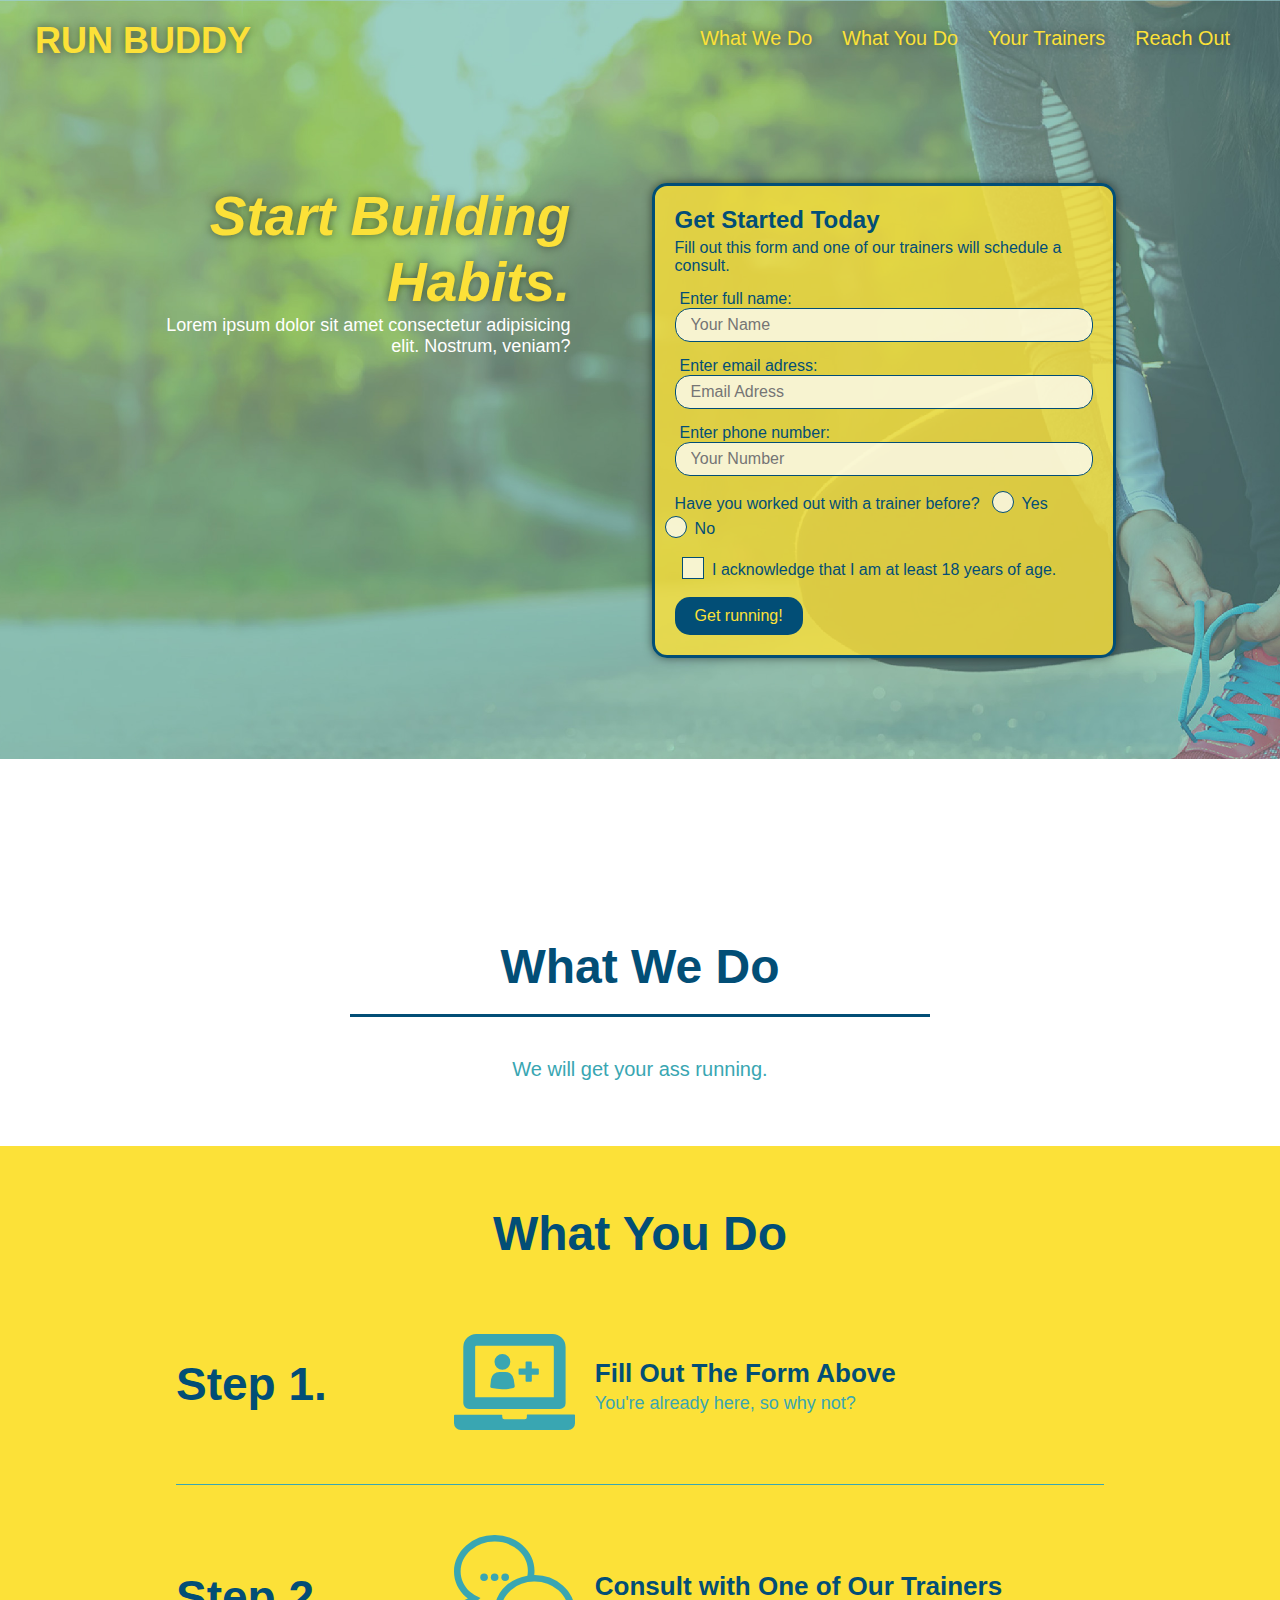
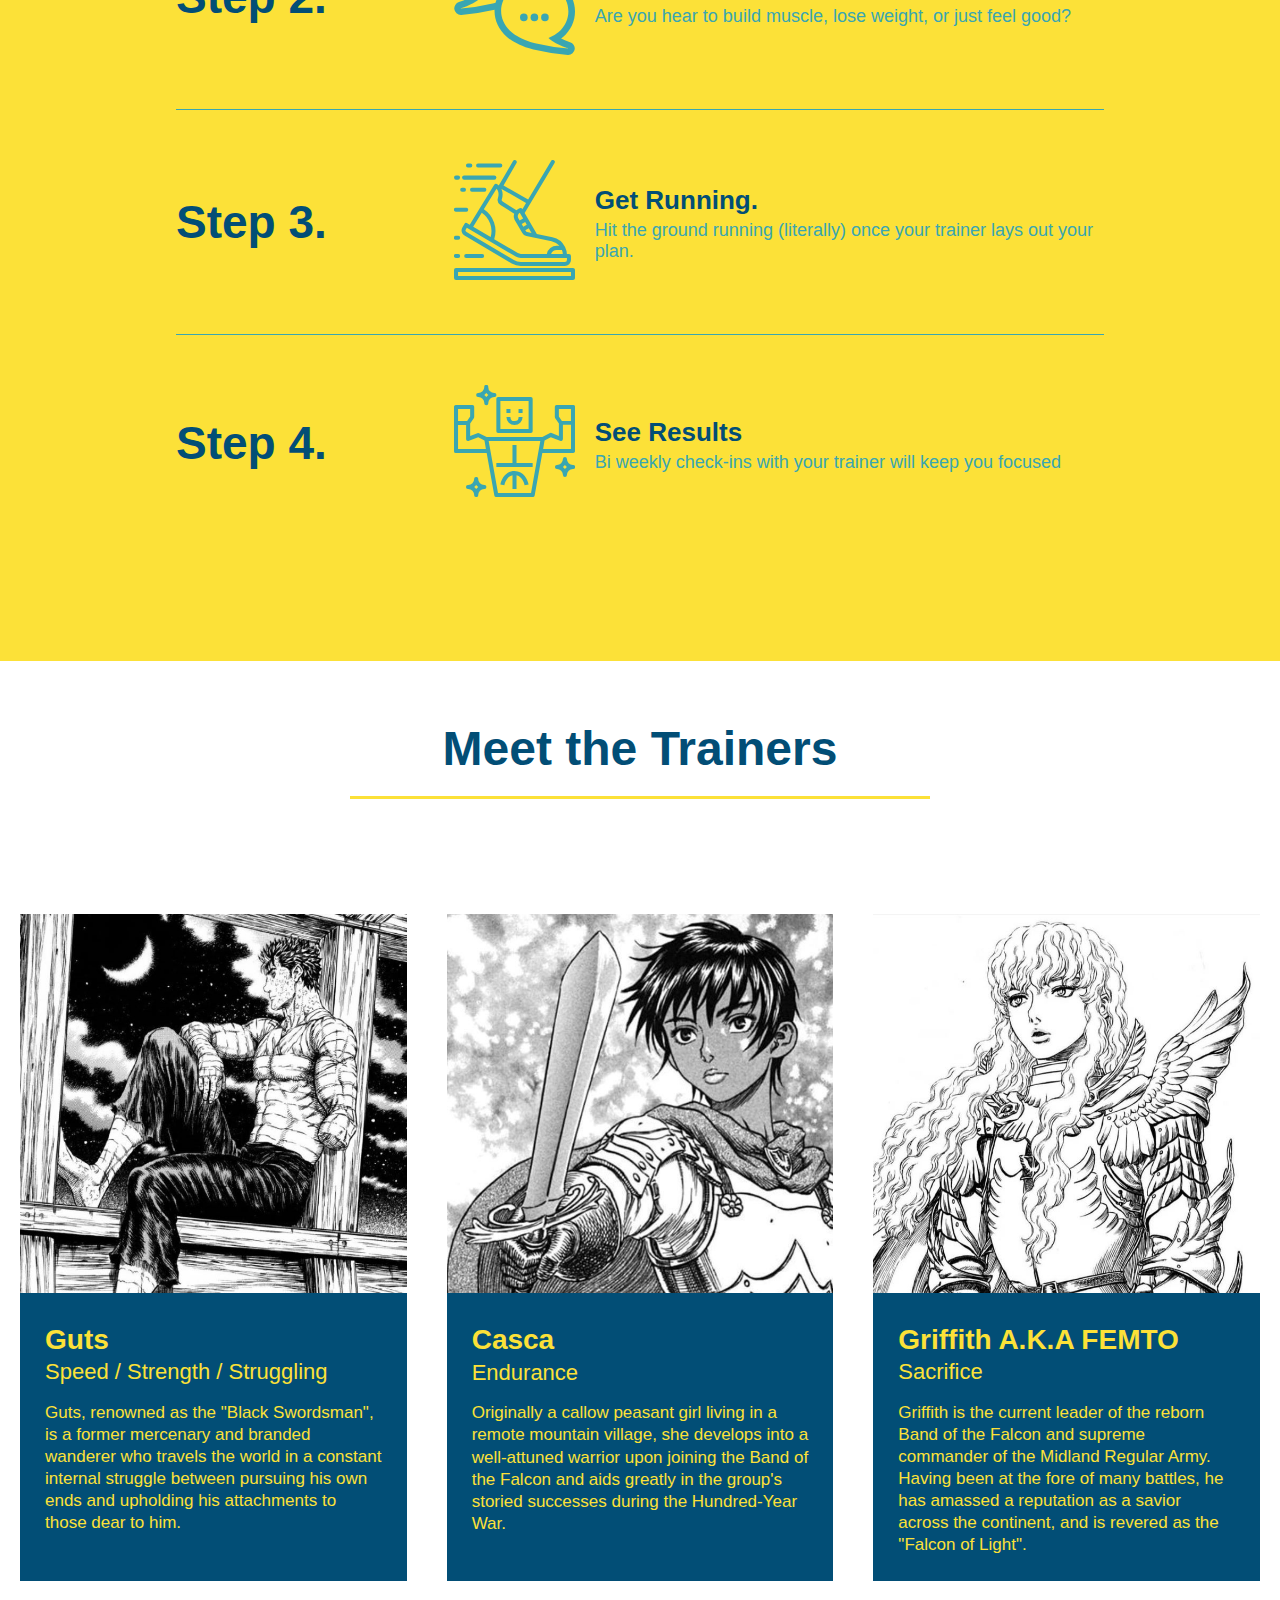
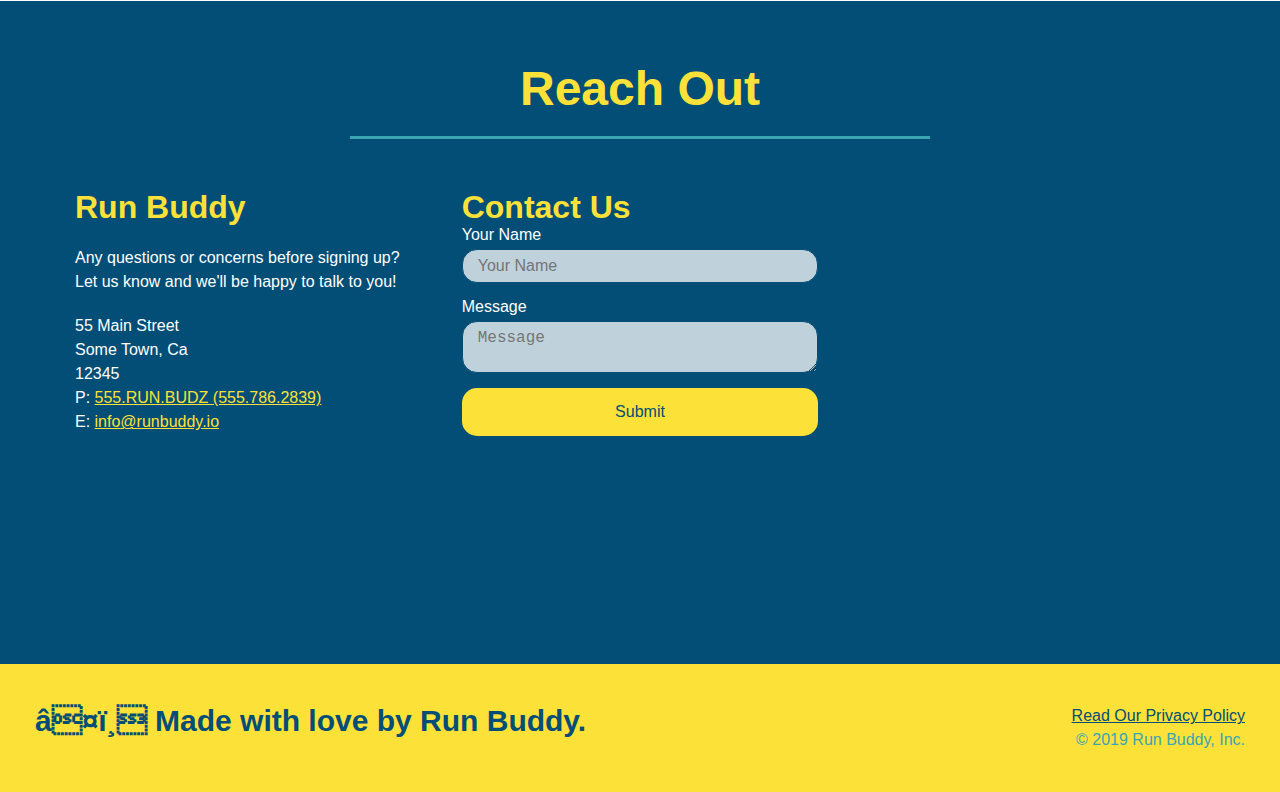
==== commit d1cb6244: "finally done!" ====
--- a/index.html
+++ b/index.html
@@ -41,7 +41,7 @@
         <div class="hero-cta">
             <h2>Start Building Habits.</h2>
             <p>
-             Lorem ipsum dolor sit amet consectetur, adipisicing elit. Quasi, sunt.
+             Lorem ipsum dolor sit amet consectetur adipisicing elit. Nostrum, veniam?
             </p>
           </div>
         <div class="hero-form">
@@ -56,17 +56,22 @@
                 <label for="phone">Enter phone number:</label>
                 <input type="tel" placeholder="Your Number" name="phone" id="phone" class="form-input">
                 <p>
-                    Have you worked with a trainer before?
-                    <input type="radio"name="trainer-confirm" id="trainer-yes"/>
-                    <label for ="trainer -yes">Yes</label>
-                    <input type= "radio" name ="trainer-confirm" id="trainer-no" />
-                    <label for="trainer-no">No</label>
-                </p>
-                <p>
-                    <label for = "checkbox" >
-                        I acknlowedge im atleast 18 years of age.
-                    </label>
-                    <input type ="checkbox" name = "age-confirm" id ="checkbox"/>
+                    Have you worked out with a trainer before?
+                    <span class="radio-wrapper">
+                      <input type="radio" name="trainer-confirm" id="trainer-yes" />
+                      <label for="trainer-yes">Yes</label>
+                    </span>
+                    <span class="radio-wrapper">
+                      <input type="radio" name="trainer-confirm" id="trainer-no" />
+                      <label for="trainer-no">No</label>
+                    </span>
+                  </p>
+                  <p>
+                    <span class="checkbox-wrapper">
+                      <input type="checkbox" name="age-confirm" id="checkbox" />
+                      <label for="checkbox">I acknowledge that I am at least 18 years of age.</label>
+                    </span>
+                    
                 </p>
                 <button type="submit">
                     Get running!
--- a/assets/css/style.css
+++ b/assets/css/style.css
@@ -24,6 +24,7 @@
   background-size: cover;
   background-position: center;
   background-attachment: fixed;
+  z-index: 9999;
 }
 
 header h1 {
@@ -514,4 +515,62 @@
   .contact-form {
     order: 3;
   }
+}
+
+.checkbox-wrapper input, .radio-wrapper input {
+  opacity: 0;
+}
+.checkbox-wrapper label, .radio-wrapper label {
+  position: relative;
+  left: 10px;
+  margin: 10px;
+  line-height: 1.6;
+}
+
+.checkbox-wrapper label::before, .radio-wrapper label::before {
+  content: "";
+  height: 20px;
+  width: 20px;
+  background: rgba(255, 255, 255, 0.75);  
+  border: 1px solid #024e76;  
+  position: absolute;
+  top: -4px;
+  left: -30px;
+}
+.radio-wrapper label::before {
+  border-radius: 50%;
+}
+
+.radio-wrapper label::after {
+  content: "";
+  width: 20px;
+  height: 20px;
+  border-radius: 50%;
+  background: #024e76;
+  position: absolute;
+  left: -29px;
+  top: -3px;
+  background-image: radial-gradient(circle, #39a6b2, #024e76)
+}
+
+.checkbox-wrapper label::after {
+  content: "";
+  height: 6px;
+  width: 14px;
+  border-left: 2px solid #024e76;
+  border-bottom: 2px solid #024e76;
+  position: absolute;
+  left: -26px;
+  top: 1px;
+  transform: rotate(-58deg)
+}
+
+.checkbox-wrapper input + label::after, 
+.radio-wrapper input + label::after {
+  content: none;
+}
+
+.checkbox-wrapper input:checked + label::after, 
+.radio-wrapper input:checked + label::after {
+  content: "";
 }